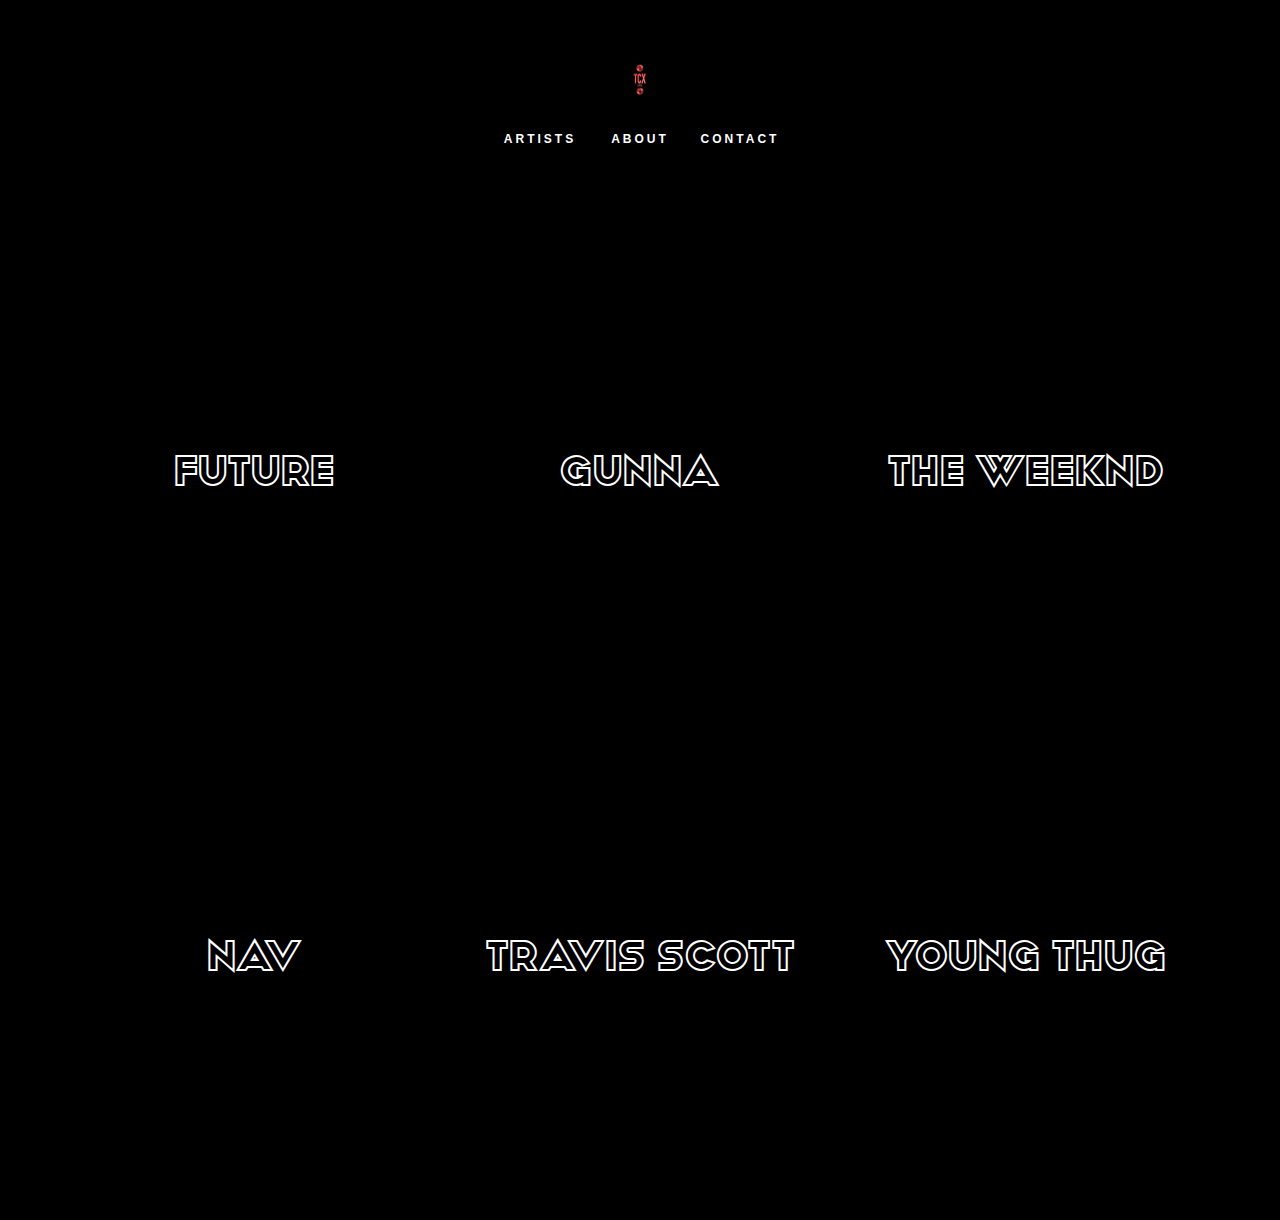
==== index.html @ db254a7a "fixed view work btn on mobile" ====
<!DOCTYPE html>
<html lang="en">

<head>
    <meta charset="UTF-8">
    <meta http-equiv="X-UA-Compatible" content="IE=edge">
    <meta name="viewport" content="width=device-width, initial-scale=1.0">
    <title>MAURICE HOLLOWAY - Photographer & Director</title>

    <!-- MAIN CSS -->
    <link rel="stylesheet" href="assets/css/styles.css">

    <!-- Favicons -->
    <link href="assets/pfp.jpg" rel="icon">
    <link href="assets/pfp.jpg" rel="apple-touch-icon">
</head>
<style>
    body {
        height: 100%;
        background-position: center;
        background-repeat: no-repeat;
        background-size: cover;
    }

    @font-face {
        font-family: coverFont;
        src: url('assets/AvalonRegular-OV9GO.ttf');
    }
</style>

<body class="home-navigation">
    <header>
        <nav class="navbar m-0 p-0">
            <div class="logo-block">
                <a href="/"><img src="assets/logo.gif"></a>
            </div>

            <nav class="navbar navbar-expand-lg w-100 p-0">
                <div class="collapse navbar-collapse justify-content-center" id="bs-example-navbar-collapse-1">
                    <ul class="nav navbar-nav js-navafter-content">
                        <li>
                            <a href="/" class="cdnav"><span style="color: white;">Artists</span></a>
                        </li>
                        <li>
                            <a href="#about" class="aboutnav "><span style="color: white;">About</span></a>
                        </li>
                        <li>
                            <a href="#contact" class="contactus "><span style="color: white;">Contact</span></a>
                        </li>
                    </ul>
                </div><!-- /.navbar-collapse -->
            </nav>

            <div id="trigger-overlay" class="d-block d-md-none">
                <span style="color: white; background-color: white;"></span>
                <span style="color: white; background-color: white;"></span>
                <span style="color: white; background-color: white;"></span>
                <span style="color: white; background-color: white;"></span>
            </div>
        </nav>
    </header>

    <header class="headerfixed box-shadow">
        <nav class="navbar m-0 p-0">
            <div class="container">
                <div class="logo-block" style="padding-top: 25px;">
                    <a href="/"><img src="assets/logo.gif" ></a>
                </div>

                <nav class="navbar navbar-expand-lg w-100 p-0">
                    <div class="collapse navbar-collapse justify-content-center" id="bs-example-navbar-collapse-1">
                        <ul class="nav navbar-nav js-navafter-content">
                            <li><a href="/" class="homenav"><span style="color: white;">Artists</span></a></li>
                            <li><a href="#about" class="aboutnav"><span style="color: white;">About</span></a></li>
                            <li><a href="#contact" class="contactus"><span style="color: white;">Contact</span></a></li>
                        </ul>
                    </div><!-- /.navbar-collapse -->
                </nav>
            </div><!-- /.container-fluid -->
        </nav>
    </header>

    
    <div class="container-fluid custom-container-fluid">
        <div class="row no-gutters">
            <section class="single-block-outter artist-container w-100">


                <meta charset="UTF-8">
                <meta http-equiv="X-UA-Compatible" content="IE=edge">
                <meta name="viewport" content="width=device-width, initial-scale=1.0">
                <title>MAURICE HOLLOWAY</title>
                <style>
                    body {
                        font-size: 100%;
                    }

                    .btn {
                        font-size: 16px;
                    }

                    .mask {
                        margin-bottom: 40px;
                    }
                </style>


                <div class="artist-content">
                    <div class="row">
                        <div class="col-12 col-sm-4 artist-item animated fadeInUp" data-image="1" data-motion="1"
                            data-creative="0">
                            <div class="view view-first">

                                <div class="view-bg" style="background-image: url('assets/future/f2e.jpg');">

                                </div>
                                <div class="mask">
                                    <h3 class="no-margin brand-white font-normal"
                                        style="font-family: coverFont; font-size: 45px; padding-top: 100px;">FUTURE</h3>
                                    <p class="p-none brand-white font-medium">ARTIST / RAPPER</p>
                                    <p class="p-none brand-white font-medium"><a class="btn btnwhite text-uppercase info"
                                        href="future.html">View
                                        Work</a></p>
                                    
                                </div>
                            </div>
                            <div class="gap-12"></div>
                        </div>
                        <div class="col-12 col-sm-4 artist-item animated fadeInUp" data-image="1" data-motion="0"
                            data-creative="0">
                            <div class="view view-first">
                                <div class="view-bg"
                                    style="background-image: url('assets/gunna/Photo\ Nov\ 07\,\ 5\ 25\ 29\ AM.jpg');">

                                </div>
                                <div class="mask">
                                    <h3 class="no-margin brand-white font-normal"
                                        style="font-family: coverFont; font-size: 45px; padding-top: 100px;">GUNNA</h3>
                                    <p class="p-none brand-white font-medium">ARTIST / RAPPER</p>
                                    <p class="p-none brand-white font-medium"><a class="btn btnwhite text-uppercase info"
                                        href="#">View
                                        Work</a></p>
                                    
                                </div>
                            </div>
                            <div class="gap-12"></div>
                        </div>
                        <div class="col-12 col-sm-4 artist-item animated fadeInUp" data-image="1" data-motion="0"
                            data-creative="0">
                            <div class="view view-first">
                                <div class="view-bg" style="background-image: url('assets/weeknd/weeknd.png');">

                                </div>
                                <div class="mask">
                                    <h3 class="no-margin brand-white font-normal"
                                        style="font-family: coverFont; font-size: 45px; padding-top: 100px;">THE WEEKND
                                    </h3>
                                    <p class="p-none brand-white font-medium">MUSICIAN / SONGWRITER</p>
                                    <p class="p-none brand-white font-medium"><a class="btn btnwhite text-uppercase info"
                                        href="#">View
                                        Work</a></p>
                                    
                                </div>
                            </div>
                            <div class="gap-12"></div>
                        </div>
                        <div class="col-12 col-sm-4 artist-item animated fadeInUp"
                            data-image="0" data-motion="0" data-creative="0">
                            <div class="view view-first">
                                <div class="view-bg"
                                    style="background-image: url('assets/nav/0A1A5814\ \(1\).png');">

                                </div>
                                <div class="mask">
                                    <h3 class="no-margin brand-white font-normal" style="font-family: coverFont; font-size: 45px; padding-top: 100px;">NAV</h3>
                                    <p class="p-none brand-white font-medium">RAPPER / PRODUCER</p>
                                    <p class="p-none brand-white font-medium"><a class="btn btnwhite text-uppercase info"
                                        href="#">View
                                        Work</a></p>
                                    
                                </div>
                            </div>
                            <div class="gap-12"></div>
                        </div>
                        <div class="col-12 col-sm-4 artist-item animated fadeInUp"
                            data-image="1" data-motion="1" data-creative="0">
                            <div class="view view-first">
                                <div class="view-bg"
                                    style="background-image: url('assets/misc/trav.png');">

                                </div>
                                <div class="mask">
                                    <h3 class="no-margin brand-white font-normal" style="font-family: coverFont; font-size: 45px; padding-top: 100px;">TRAVIS SCOTT</h3>
                                    <p class="p-none brand-white font-medium">ARTIST / RAPPER</p>
                                    <p class="p-none brand-white font-medium"><a class="btn btnwhite text-uppercase info"
                                        href="#">View
                                        Work</a></p>
                                    
                                </div>
                            </div>
                            <div class="gap-12"></div>
                        </div>
                        <div class="col-12 col-sm-4 artist-item animated fadeInUp"
                            data-image="1" data-motion="0" data-creative="0">
                            <div class="view view-first">
                                <div class="view-bg"
                                    style="background-image: url('assets/misc/thug.jpg');">

                                </div>
                                <div class="mask">
                                    <h3 class="no-margin brand-white font-normal" style="font-family: coverFont; font-size: 45px; padding-top: 100px;">YOUNG THUG</h3>
                                    <p class="p-none brand-white font-medium">ARTIST / RAPPER</p>
                                    <p class="p-none brand-white font-medium"><a class="btn btnwhite text-uppercase info"
                                        href="#">View
                                        Work</a></p>
                                    
                                </div>
                            </div>
                            <div class="gap-12"></div>
                        </div>
                        <!-- <div class="col-12 col-sm-4 artist-item animated fadeInUp" data-url="artist/joanna-mcclure"
                            data-image="1" data-motion="1" data-creative="0">
                            <div class="view view-first">
                                <div class="view-bg"
                                    style="background-image: url('https://dg3xyta5kzca8.cloudfront.net/image_gallery/1662558983840.jpeg');">

                                </div>
                                <div class="mask">
                                    <h3 class="no-margin brand-white font-bold">JOANNA MCCLURE</h3>
                                    <p class="p-none brand-white font-medium">PHOTOGRAPHER / DIRECTOR</p>
                                    <a class="btn btnwhite text-uppercase info d-none d-md-block"
                                        href="artist/joanna-mcclure">View
                                        Work</a>
                                </div>
                            </div>
                            <div class="gap-12"></div>
                        </div>
                        <div class="col-12 col-sm-4 artist-item animated fadeInUp" data-url="artist/gorka-postigo-1"
                            data-image="1" data-motion="0" data-creative="0">
                            <div class="view view-first">
                                <div class="view-bg"
                                    style="background-image: url('https://dg3xyta5kzca8.cloudfront.net/image_gallery/1658868822444.gif');">

                                </div>
                                <div class="mask">
                                    <h3 class="no-margin brand-white font-bold">GORKA POSTIGO</h3>
                                    <p class="p-none brand-white font-medium">PHOTOGRAPHER</p>
                                    <a class="btn btnwhite text-uppercase info d-none d-md-block"
                                        href="artist/gorka-postigo-1">View
                                        Work</a>
                                </div>
                            </div>
                            <div class="gap-12"></div>
                        </div>
                        <div class="col-12 col-sm-4 artist-item animated fadeInUp" data-url="artist/katie-mccurdy"
                            data-image="1" data-motion="1" data-creative="0">
                            <div class="view view-first">
                                <div class="view-bg"
                                    style="background-image: url('https://di42ln5csmt5f.cloudfront.net/large/image_gallery/1660749407221.jpg');">

                                </div>
                                <div class="mask">
                                    <h3 class="no-margin brand-white font-bold">KATIE MCCURDY</h3>
                                    <p class="p-none brand-white font-medium">PHOTOGRAPHER / DIRECTOR</p>
                                    <a class="btn btnwhite text-uppercase info d-none d-md-block"
                                        href="artist/katie-mccurdy">View
                                        Work</a>
                                </div>
                            </div>
                            <div class="gap-12"></div>
                        </div>
                        <div class="col-12 col-sm-4 invisible artist-item " data-url="artist/sam-cannon" data-image="1"
                            data-motion="1" data-creative="0">
                            <div class="view view-first">
                                <div class="view-bg"
                                    style="background-image: url('https://dg3xyta5kzca8.cloudfront.net/image_gallery/1643144512049.gif');">

                                </div>
                                <div class="mask">
                                    <h3 class="no-margin brand-white font-bold">SAM CANNON</h3>
                                    <p class="p-none brand-white font-medium">ARTIST</p>
                                    <a class="btn btnwhite text-uppercase info d-none d-md-block"
                                        href="artist/sam-cannon">View
                                        Work</a>
                                </div>
                            </div>
                            <div class="gap-12"></div>
                        </div>
                        <div class="col-12 col-sm-4 invisible artist-item " data-url="artist/sasha-samsonova-1"
                            data-image="1" data-motion="1" data-creative="0">
                            <div class="view view-first">
                                <div class="view-bg"
                                    style="background-image: url('https://di42ln5csmt5f.cloudfront.net/large/image_gallery/1622047018231.jpg');">

                                </div>
                                <div class="mask">
                                    <h3 class="no-margin brand-white font-bold">SASHA SAMSONOVA</h3>
                                    <p class="p-none brand-white font-medium">PHOTOGRAPHER / DIRECTOR</p>
                                    <a class="btn btnwhite text-uppercase info d-none d-md-block"
                                        href="artist/sasha-samsonova-1">View
                                        Work</a>
                                </div>
                            </div>
                            <div class="gap-12"></div>
                        </div>
                        <div class="col-12 col-sm-4 invisible artist-item " data-url="artist/ryan-lowry" data-image="1"
                            data-motion="1" data-creative="0">
                            <div class="view view-first">
                                <div class="view-bg"
                                    style="background-image: url('https://di42ln5csmt5f.cloudfront.net/large/image_gallery/1654884597367.jpg');">

                                </div>
                                <div class="mask">
                                    <h3 class="no-margin brand-white font-bold">RYAN LOWRY</h3>
                                    <p class="p-none brand-white font-medium">PHOTOGRAPHER</p>
                                    <a class="btn btnwhite text-uppercase info d-none d-md-block"
                                        href="artist/ryan-lowry">View
                                        Work</a>
                                </div>
                            </div>
                            <div class="gap-12"></div>
                        </div>
                        <div class="col-12 col-sm-4 invisible artist-item " data-url="artist/luke-gilford"
                            data-image="1" data-motion="1" data-creative="0">
                            <div class="view view-first video">
                                <video loop="" autoplay="" muted="" class="video d-none d-md-block"
                                    poster="https://di42ln5csmt5f.cloudfront.net/large/video_gallery/1634160567765.png"
                                    width="100%" height="100%" style="object-fit: cover;">
                                    <source src="https://dg3xyta5kzca8.cloudfront.net/video_gallery/1634160567765.mp4"
                                        type="video/mp4">
                                </video>
                                <div class="view-bg d-block d-md-none"
                                    style="background-image: url('https://di42ln5csmt5f.cloudfront.net/large/video_gallery/1634160567765.png');">

                                </div>
                                <div class="mask">
                                    <h3 class="no-margin brand-white font-bold">LUKE GILFORD</h3>
                                    <p class="p-none brand-white font-medium">PHOTOGRAPHER / DIRECTOR</p>
                                    <a class="btn btnwhite text-uppercase info d-none d-md-block"
                                        href="artist/luke-gilford">View
                                        Work</a>
                                </div>
                            </div>
                            <div class="gap-12"></div>
                        </div>
                        <div class="col-12 col-sm-4 invisible artist-item " data-url="artist/andreas-laszlo-konrath"
                            data-image="1" data-motion="0" data-creative="0">
                            <div class="view view-first">
                                <div class="view-bg"
                                    style="background-image: url('https://dg3xyta5kzca8.cloudfront.net/image_gallery/1633101766008.jpeg');">

                                </div>
                                <div class="mask">
                                    <h3 class="no-margin brand-white font-bold">ANDREAS LASZLO KONRATH</h3>
                                    <p class="p-none brand-white font-medium">PHOTOGRAPHER</p>
                                    <a class="btn btnwhite text-uppercase info d-none d-md-block"
                                        href="artist/andreas-laszlo-konrath">View
                                        Work</a>
                                </div>
                            </div>
                            <div class="gap-12"></div>
                        </div>
                        <div class="col-12 col-sm-4 invisible artist-item " data-url="artist/sebastian-faena"
                            data-image="1" data-motion="1" data-creative="0">
                            <div class="view view-first">
                                <div class="view-bg"
                                    style="background-image: url('https://di42ln5csmt5f.cloudfront.net/large/image_gallery/1595868182yJG5.jpg');">

                                </div>
                                <div class="mask">
                                    <h3 class="no-margin brand-white font-bold">SEBASTIAN FAENA</h3>
                                    <p class="p-none brand-white font-medium">PHOTOGRAPHER / DIRECTOR</p>
                                    <a class="btn btnwhite text-uppercase info d-none d-md-block"
                                        href="artist/sebastian-faena">View
                                        Work</a>
                                </div>
                            </div>
                            <div class="gap-12"></div>
                        </div>
                    </div>
                    <div class="row">
                        <div class="invisible home-gettouch full-width">
                            <div class="clearfix inner-single-block">
                                <div class="content">
                                    <a class="btn btnblack text-uppercase getintouch-btn" href="contact">Get In
                                        Touch</a>
                                </div>
                            </div>
                        </div>
                    </div>
                    <div class="gap-12"></div> -->
                    </div>
                    <script type="text/javascript">
                        $(document).ready(function () {
                            var elems = $('.single-block-outter .artist-item:visible');
                            // console.log('__items__', elems)
                            if (!(elems.length % 2)) {
                                $('.home-gettouch').addClass('full-width')
                            }
                        });

                        //    var figure = $(".video").hover(hoverVideo, hideVideo);
                        //
                        //    function hideVideo(e) {
                        //        $('video', this).get(0).pause();
                        //    }
                        //
                        //    function hoverVideo(e) {
                        //        $('video', this).get(0).play();
                        //    }
                    </script>






            </section>
        </div>
    </div>
    <div class="overlay overlay-menu text-uppercase">
        <div class="logo-block">
            <a href="/"><img src="assets/logo.gif"></a>
        </div>
        <nav>
            <ul>
                <li><a href="/">Artists</a></li>
                <li><a href="#about">About</a></li>
                <li><a href="#contact">Contact</a></li>
            </ul>
        </nav>
    </div>



    <!-- MAIN JS FILE -->
    <script src="assets/js/main.js"></script>

    <!-- NAV JS FILE -->
    <script src="assets/js/nav.js"></script>

    <script>
        (function () {
            [].slice.call(document.querySelectorAll('select.cs-select')).forEach(function (el) {
                myFXSelect = new SelectFx(el, {
                    onChange: function (val) {
                        window.location.href = 'gallery/' + val;
                    }
                });

            });
        })();
        (function () {
            [].slice.call(document.querySelectorAll('select.cs-selectfix')).forEach(function (el) {
                myFXSelect = new SelectFx(el, {
                    onChange: function (val) {
                        window.location.href = 'gallery/' + val;
                    }
                });
            });
        })();
    </script>

    <script type="text/javascript">
        $('.btnwhite').on('click', function () {
            $(this).addClass('current');
        });

        $('#trigger-overlay').on('click', function (e) {
            $(this).parents('body').toggleClass('overlay-fixed');
        });

        $('.select-gallery-mobile').on('change', function (e) {
            var val = $(this).val();

            window.location.href = 'gallery/' + val;
        });


        var lastScrollTop = 0;
        $(window).scroll(function (event) {
            var st = $(this).scrollTop();
            // if (st > lastScrollTop){
            //     $('.gallery-header-fixed').height(68);
            // } else {
            //    $('.gallery-header-fixed').height(187);
            // }


            if ($(window).width() < 768) {
                if (st > lastScrollTop) {
                    var $fixedHdr = $('.gallery-header-fixed');
                    $fixedHdr.height(60);
                    if ($fixedHdr.hasClass('gallery-header-fixed')) {
                        $('#trigger-overlay').addClass('top-1');
                    } else {
                        $('#trigger-overlay').addClass('top-2');
                    }

                    //$('#trigger-overlay').addClass('mobile-header');
                } else {
                    // $('.gallery-header-fixed').height(139);
                    //$('#trigger-overlay').removeClass('mobile-header');
                }
            } else {

                if (st > lastScrollTop) {
                    $('.gallery-header-fixed').height(60);
                } else {
                    // $('.gallery-header-fixed').height(187);
                }
            }

            if (st == 0) {
                $('#trigger-overlay').removeClass('top-1');

                $('#trigger-overlay').removeClass('top-2');
            }

            lastScrollTop = st;
        });

        $(".navbar-nav").hover(function () {
            $(this).toggleClass("result_hover");
        });
    </script>
</body>

</html>
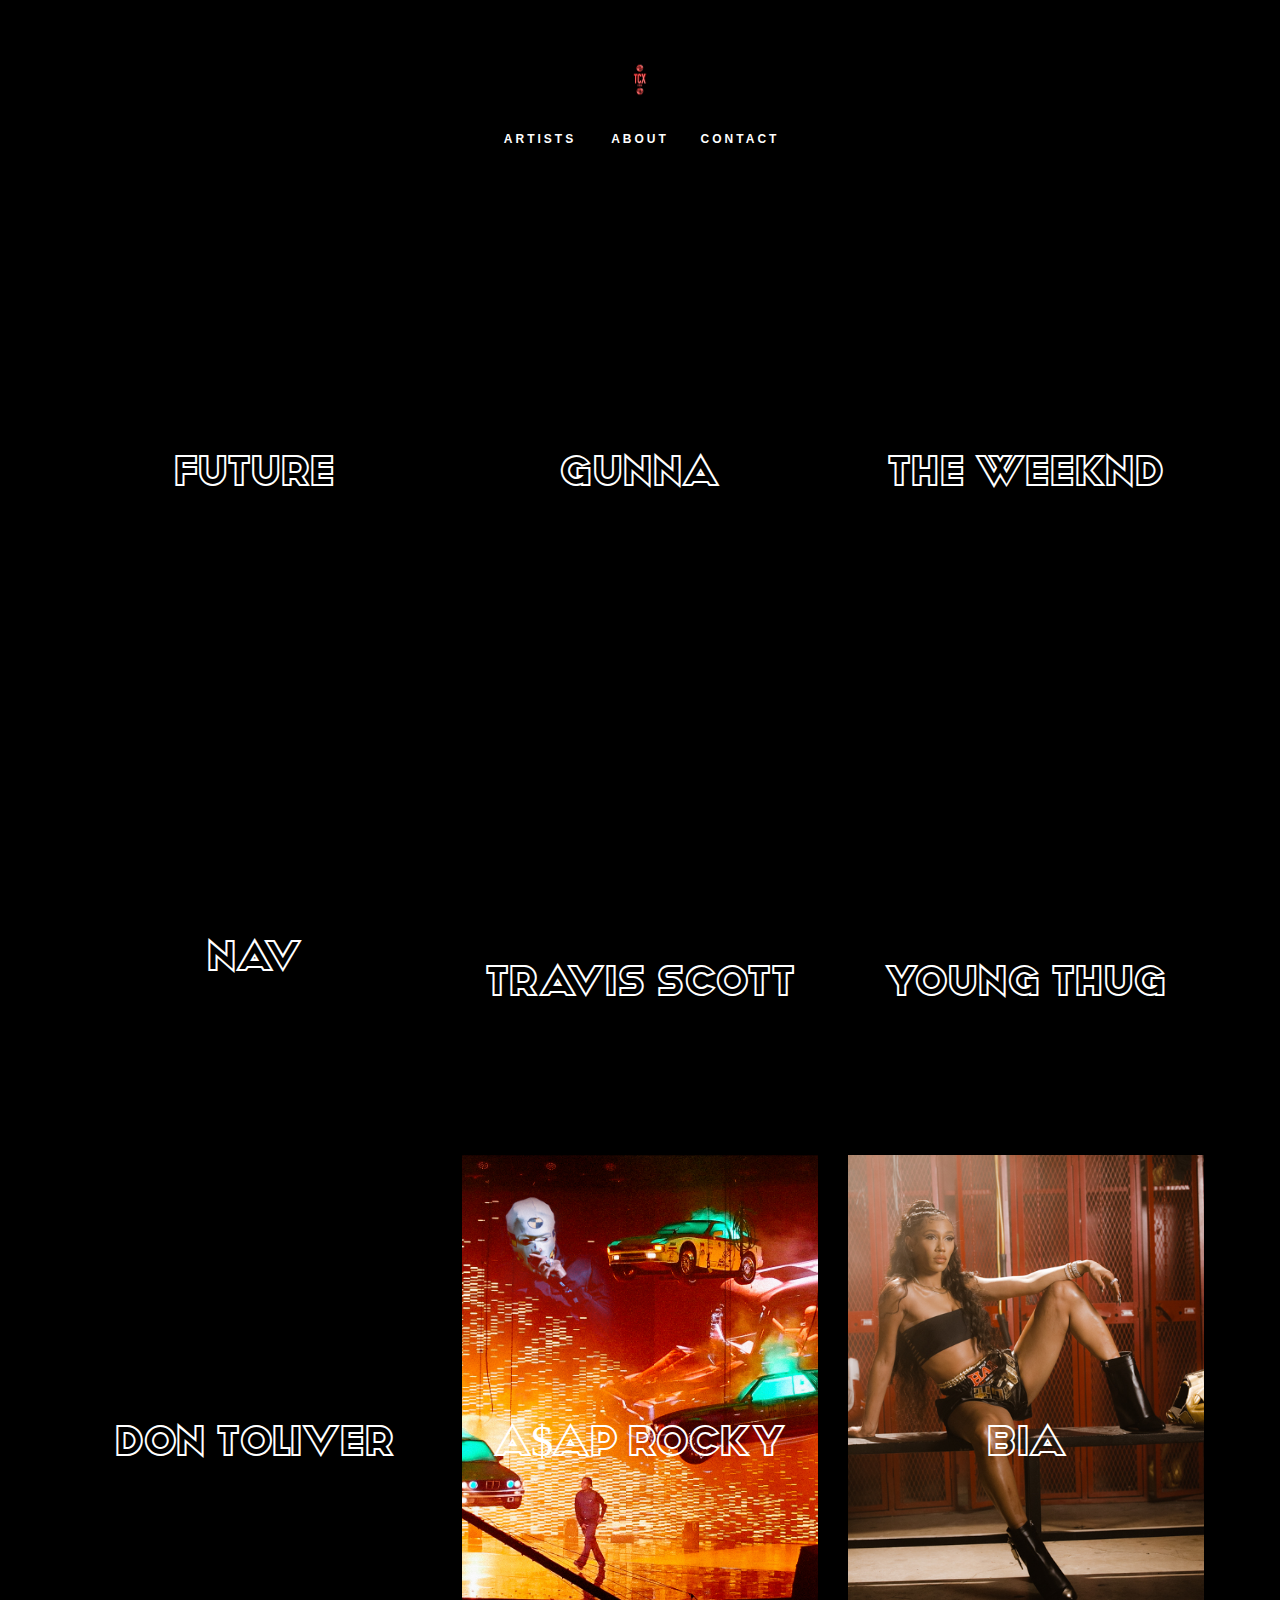
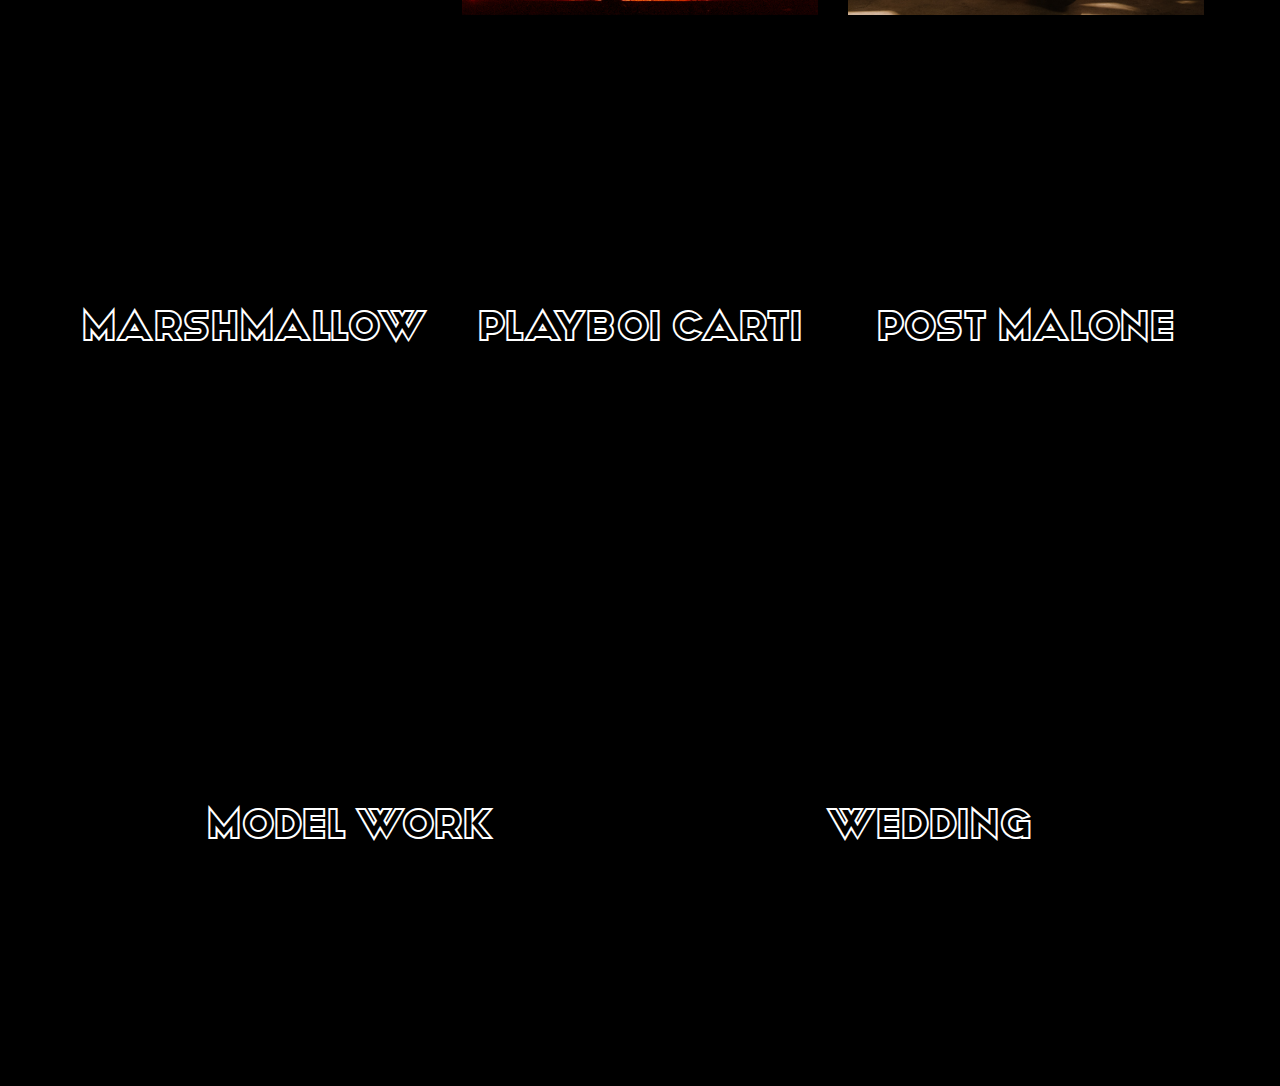
==== commit c9901c04: "finished up site" ====
--- a/index.html
+++ b/index.html
@@ -42,10 +42,10 @@
                             <a href="/" class="cdnav"><span style="color: white;">Artists</span></a>
                         </li>
                         <li>
-                            <a href="#about" class="aboutnav "><span style="color: white;">About</span></a>
+                            <a href="#" class="aboutnav "><span style="color: white;">About</span></a>
                         </li>
                         <li>
-                            <a href="#contact" class="contactus "><span style="color: white;">Contact</span></a>
+                            <a href="contact.html" class="contactus "><span style="color: white;">Contact</span></a>
                         </li>
                     </ul>
                 </div><!-- /.navbar-collapse -->
@@ -71,8 +71,8 @@
                     <div class="collapse navbar-collapse justify-content-center" id="bs-example-navbar-collapse-1">
                         <ul class="nav navbar-nav js-navafter-content">
                             <li><a href="/" class="homenav"><span style="color: white;">Artists</span></a></li>
-                            <li><a href="#about" class="aboutnav"><span style="color: white;">About</span></a></li>
-                            <li><a href="#contact" class="contactus"><span style="color: white;">Contact</span></a></li>
+                            <li><a href="#" class="aboutnav"><span style="color: white;">About</span></a></li>
+                            <li><a href="contact.html" class="contactus"><span style="color: white;">Contact</span></a></li>
                         </ul>
                     </div><!-- /.navbar-collapse -->
                 </nav>
@@ -138,7 +138,7 @@
                                         style="font-family: coverFont; font-size: 45px; padding-top: 100px;">GUNNA</h3>
                                     <p class="p-none brand-white font-medium">ARTIST / RAPPER</p>
                                     <p class="p-none brand-white font-medium"><a class="btn btnwhite text-uppercase info"
-                                        href="#">View
+                                        href="gunna.html">View
                                         Work</a></p>
                                     
                                 </div>
@@ -157,7 +157,7 @@
                                     </h3>
                                     <p class="p-none brand-white font-medium">MUSICIAN / SONGWRITER</p>
                                     <p class="p-none brand-white font-medium"><a class="btn btnwhite text-uppercase info"
-                                        href="#">View
+                                        href="weeknd.html">View
                                         Work</a></p>
                                     
                                 </div>
@@ -175,210 +175,195 @@
                                     <h3 class="no-margin brand-white font-normal" style="font-family: coverFont; font-size: 45px; padding-top: 100px;">NAV</h3>
                                     <p class="p-none brand-white font-medium">RAPPER / PRODUCER</p>
                                     <p class="p-none brand-white font-medium"><a class="btn btnwhite text-uppercase info"
+                                        href="nav.html">View
+                                        Work</a></p>
+                                    
+                                </div>
+                            </div>
+                            <div class="gap-12"></div>
+                        </div>
+                        <div class="col-12 col-sm-4 artist-item animated fadeInUp"
+                            data-image="1" data-motion="1" data-creative="0">
+                            <div class="view view-first">
+                                <div class="view-bg"
+                                    style="background-image: url('assets/misc/trav.png');">
+
+                                </div>
+                                <div class="mask">
+                                    <h3 class="no-margin brand-white font-normal" style="font-family: coverFont; font-size: 45px; padding-top: 100px;">TRAVIS SCOTT</h3>
+                                    <p class="p-none brand-white font-medium">ARTIST / RAPPER</p>
+                                    <!-- <p class="p-none brand-white font-medium"><a class="btn btnwhite text-uppercase info"
                                         href="#">View
-                                        Work</a></p>
-                                    
-                                </div>
-                            </div>
-                            <div class="gap-12"></div>
-                        </div>
-                        <div class="col-12 col-sm-4 artist-item animated fadeInUp"
-                            data-image="1" data-motion="1" data-creative="0">
-                            <div class="view view-first">
-                                <div class="view-bg"
-                                    style="background-image: url('assets/misc/trav.png');">
-
-                                </div>
-                                <div class="mask">
-                                    <h3 class="no-margin brand-white font-normal" style="font-family: coverFont; font-size: 45px; padding-top: 100px;">TRAVIS SCOTT</h3>
-                                    <p class="p-none brand-white font-medium">ARTIST / RAPPER</p>
-                                    <p class="p-none brand-white font-medium"><a class="btn btnwhite text-uppercase info"
+                                        Work</a></p> -->
+                                    
+                                </div>
+                            </div>
+                            <div class="gap-12"></div>
+                        </div>
+                        <div class="col-12 col-sm-4 artist-item animated fadeInUp"
+                            data-image="1" data-motion="0" data-creative="0">
+                            <div class="view view-first">
+                                <div class="view-bg"
+                                    style="background-image: url('assets/misc/thug.jpg');">
+
+                                </div>
+                                <div class="mask">
+                                    <h3 class="no-margin brand-white font-normal" style="font-family: coverFont; font-size: 45px; padding-top: 100px;">YOUNG THUG</h3>
+                                    <p class="p-none brand-white font-medium">ARTIST / RAPPER</p>
+                                    <!-- <p class="p-none brand-white font-medium"><a class="btn btnwhite text-uppercase info"
                                         href="#">View
-                                        Work</a></p>
-                                    
-                                </div>
-                            </div>
-                            <div class="gap-12"></div>
-                        </div>
-                        <div class="col-12 col-sm-4 artist-item animated fadeInUp"
-                            data-image="1" data-motion="0" data-creative="0">
-                            <div class="view view-first">
-                                <div class="view-bg"
-                                    style="background-image: url('assets/misc/thug.jpg');">
-
-                                </div>
-                                <div class="mask">
-                                    <h3 class="no-margin brand-white font-normal" style="font-family: coverFont; font-size: 45px; padding-top: 100px;">YOUNG THUG</h3>
-                                    <p class="p-none brand-white font-medium">ARTIST / RAPPER</p>
-                                    <p class="p-none brand-white font-medium"><a class="btn btnwhite text-uppercase info"
-                                        href="#">View
-                                        Work</a></p>
-                                    
-                                </div>
-                            </div>
-                            <div class="gap-12"></div>
-                        </div>
-                        <!-- <div class="col-12 col-sm-4 artist-item animated fadeInUp" data-url="artist/joanna-mcclure"
-                            data-image="1" data-motion="1" data-creative="0">
-                            <div class="view view-first">
-                                <div class="view-bg"
-                                    style="background-image: url('https://dg3xyta5kzca8.cloudfront.net/image_gallery/1662558983840.jpeg');">
-
-                                </div>
-                                <div class="mask">
-                                    <h3 class="no-margin brand-white font-bold">JOANNA MCCLURE</h3>
-                                    <p class="p-none brand-white font-medium">PHOTOGRAPHER / DIRECTOR</p>
-                                    <a class="btn btnwhite text-uppercase info d-none d-md-block"
-                                        href="artist/joanna-mcclure">View
-                                        Work</a>
-                                </div>
-                            </div>
-                            <div class="gap-12"></div>
-                        </div>
-                        <div class="col-12 col-sm-4 artist-item animated fadeInUp" data-url="artist/gorka-postigo-1"
-                            data-image="1" data-motion="0" data-creative="0">
-                            <div class="view view-first">
-                                <div class="view-bg"
-                                    style="background-image: url('https://dg3xyta5kzca8.cloudfront.net/image_gallery/1658868822444.gif');">
-
-                                </div>
-                                <div class="mask">
-                                    <h3 class="no-margin brand-white font-bold">GORKA POSTIGO</h3>
-                                    <p class="p-none brand-white font-medium">PHOTOGRAPHER</p>
-                                    <a class="btn btnwhite text-uppercase info d-none d-md-block"
-                                        href="artist/gorka-postigo-1">View
-                                        Work</a>
-                                </div>
-                            </div>
-                            <div class="gap-12"></div>
-                        </div>
-                        <div class="col-12 col-sm-4 artist-item animated fadeInUp" data-url="artist/katie-mccurdy"
-                            data-image="1" data-motion="1" data-creative="0">
-                            <div class="view view-first">
-                                <div class="view-bg"
-                                    style="background-image: url('https://di42ln5csmt5f.cloudfront.net/large/image_gallery/1660749407221.jpg');">
-
-                                </div>
-                                <div class="mask">
-                                    <h3 class="no-margin brand-white font-bold">KATIE MCCURDY</h3>
-                                    <p class="p-none brand-white font-medium">PHOTOGRAPHER / DIRECTOR</p>
-                                    <a class="btn btnwhite text-uppercase info d-none d-md-block"
-                                        href="artist/katie-mccurdy">View
-                                        Work</a>
-                                </div>
-                            </div>
-                            <div class="gap-12"></div>
-                        </div>
-                        <div class="col-12 col-sm-4 invisible artist-item " data-url="artist/sam-cannon" data-image="1"
-                            data-motion="1" data-creative="0">
-                            <div class="view view-first">
-                                <div class="view-bg"
-                                    style="background-image: url('https://dg3xyta5kzca8.cloudfront.net/image_gallery/1643144512049.gif');">
-
-                                </div>
-                                <div class="mask">
-                                    <h3 class="no-margin brand-white font-bold">SAM CANNON</h3>
-                                    <p class="p-none brand-white font-medium">ARTIST</p>
-                                    <a class="btn btnwhite text-uppercase info d-none d-md-block"
-                                        href="artist/sam-cannon">View
-                                        Work</a>
-                                </div>
-                            </div>
-                            <div class="gap-12"></div>
-                        </div>
-                        <div class="col-12 col-sm-4 invisible artist-item " data-url="artist/sasha-samsonova-1"
-                            data-image="1" data-motion="1" data-creative="0">
-                            <div class="view view-first">
-                                <div class="view-bg"
-                                    style="background-image: url('https://di42ln5csmt5f.cloudfront.net/large/image_gallery/1622047018231.jpg');">
-
-                                </div>
-                                <div class="mask">
-                                    <h3 class="no-margin brand-white font-bold">SASHA SAMSONOVA</h3>
-                                    <p class="p-none brand-white font-medium">PHOTOGRAPHER / DIRECTOR</p>
-                                    <a class="btn btnwhite text-uppercase info d-none d-md-block"
-                                        href="artist/sasha-samsonova-1">View
-                                        Work</a>
-                                </div>
-                            </div>
-                            <div class="gap-12"></div>
-                        </div>
-                        <div class="col-12 col-sm-4 invisible artist-item " data-url="artist/ryan-lowry" data-image="1"
-                            data-motion="1" data-creative="0">
-                            <div class="view view-first">
-                                <div class="view-bg"
-                                    style="background-image: url('https://di42ln5csmt5f.cloudfront.net/large/image_gallery/1654884597367.jpg');">
-
-                                </div>
-                                <div class="mask">
-                                    <h3 class="no-margin brand-white font-bold">RYAN LOWRY</h3>
-                                    <p class="p-none brand-white font-medium">PHOTOGRAPHER</p>
-                                    <a class="btn btnwhite text-uppercase info d-none d-md-block"
-                                        href="artist/ryan-lowry">View
-                                        Work</a>
-                                </div>
-                            </div>
-                            <div class="gap-12"></div>
-                        </div>
-                        <div class="col-12 col-sm-4 invisible artist-item " data-url="artist/luke-gilford"
-                            data-image="1" data-motion="1" data-creative="0">
-                            <div class="view view-first video">
-                                <video loop="" autoplay="" muted="" class="video d-none d-md-block"
-                                    poster="https://di42ln5csmt5f.cloudfront.net/large/video_gallery/1634160567765.png"
-                                    width="100%" height="100%" style="object-fit: cover;">
-                                    <source src="https://dg3xyta5kzca8.cloudfront.net/video_gallery/1634160567765.mp4"
-                                        type="video/mp4">
-                                </video>
-                                <div class="view-bg d-block d-md-none"
-                                    style="background-image: url('https://di42ln5csmt5f.cloudfront.net/large/video_gallery/1634160567765.png');">
-
-                                </div>
-                                <div class="mask">
-                                    <h3 class="no-margin brand-white font-bold">LUKE GILFORD</h3>
-                                    <p class="p-none brand-white font-medium">PHOTOGRAPHER / DIRECTOR</p>
-                                    <a class="btn btnwhite text-uppercase info d-none d-md-block"
-                                        href="artist/luke-gilford">View
-                                        Work</a>
-                                </div>
-                            </div>
-                            <div class="gap-12"></div>
-                        </div>
-                        <div class="col-12 col-sm-4 invisible artist-item " data-url="artist/andreas-laszlo-konrath"
-                            data-image="1" data-motion="0" data-creative="0">
-                            <div class="view view-first">
-                                <div class="view-bg"
-                                    style="background-image: url('https://dg3xyta5kzca8.cloudfront.net/image_gallery/1633101766008.jpeg');">
-
-                                </div>
-                                <div class="mask">
-                                    <h3 class="no-margin brand-white font-bold">ANDREAS LASZLO KONRATH</h3>
-                                    <p class="p-none brand-white font-medium">PHOTOGRAPHER</p>
-                                    <a class="btn btnwhite text-uppercase info d-none d-md-block"
-                                        href="artist/andreas-laszlo-konrath">View
-                                        Work</a>
-                                </div>
-                            </div>
-                            <div class="gap-12"></div>
-                        </div>
-                        <div class="col-12 col-sm-4 invisible artist-item " data-url="artist/sebastian-faena"
-                            data-image="1" data-motion="1" data-creative="0">
-                            <div class="view view-first">
-                                <div class="view-bg"
-                                    style="background-image: url('https://di42ln5csmt5f.cloudfront.net/large/image_gallery/1595868182yJG5.jpg');">
-
-                                </div>
-                                <div class="mask">
-                                    <h3 class="no-margin brand-white font-bold">SEBASTIAN FAENA</h3>
-                                    <p class="p-none brand-white font-medium">PHOTOGRAPHER / DIRECTOR</p>
-                                    <a class="btn btnwhite text-uppercase info d-none d-md-block"
-                                        href="artist/sebastian-faena">View
-                                        Work</a>
-                                </div>
-                            </div>
-                            <div class="gap-12"></div>
-                        </div>
-                    </div>
-                    <div class="row">
+                                        Work</a></p> -->
+                                    
+                                </div>
+                            </div>
+                            <div class="gap-12"></div>
+                        </div>
+                        <div class="col-12 col-sm-4 artist-item animated fadeInUp"
+                            data-image="1" data-motion="0" data-creative="0">
+                            <div class="view view-first">
+                                <div class="view-bg"
+                                    style="background-image: url('assets/toliver/0A1A6902-2.png');">
+
+                                </div>
+                                <div class="mask">
+                                    <h3 class="no-margin brand-white font-normal" style="font-family: coverFont; font-size: 45px; padding-top: 100px;">DON TOLIVER</h3>
+                                    <p class="p-none brand-white font-medium">ARTIST / RAPPER</p>
+                                    <p class="p-none brand-white font-medium"><a class="btn btnwhite text-uppercase info"
+                                        href="don_toliver.html">View
+                                        Work</a></p>
+                                    
+                                </div>
+                            </div>
+                            <div class="gap-12"></div>
+                        </div>
+                        <div class="col-12 col-sm-4 artist-item animated fadeInUp"
+                            data-image="1" data-motion="0" data-creative="0">
+                            <div class="view view-first">
+                                <div class="view-bg"
+                                    style="background-image: url('assets/rocky/rockytour.jpg');">
+
+                                </div>
+                                <div class="mask">
+                                    <h3 class="no-margin brand-white font-normal" style="font-family: coverFont; font-size: 45px; padding-top: 100px;">A$AP ROCKY</h3>
+                                    <p class="p-none brand-white font-medium">ARTIST / RAPPER</p>
+                                    <p class="p-none brand-white font-medium"><a class="btn btnwhite text-uppercase info"
+                                        href="asap_rocky.html">View
+                                        Work</a></p>
+                                    
+                                </div>
+                            </div>
+                            <div class="gap-12"></div>
+                        </div>
+                        <div class="col-12 col-sm-4 artist-item animated fadeInUp"
+                            data-image="1" data-motion="0" data-creative="0">
+                            <div class="view view-first">
+                                <div class="view-bg"
+                                    style="background-image: url('assets/bia/IS6A4901.jpg');">
+
+                                </div>
+                                <div class="mask">
+                                    <h3 class="no-margin brand-white font-normal" style="font-family: coverFont; font-size: 45px; padding-top: 100px;">BIA</h3>
+                                    <p class="p-none brand-white font-medium">ARTIST / RAPPER</p>
+                                    <p class="p-none brand-white font-medium"><a class="btn btnwhite text-uppercase info"
+                                        href="bia.html">View
+                                        Work</a></p>
+                                    
+                                </div>
+                            </div>
+                            <div class="gap-12"></div>
+                        </div>
+                        <div class="col-12 col-sm-4 artist-item animated fadeInUp"
+                            data-image="1" data-motion="0" data-creative="0">
+                            <div class="view view-first">
+                                <div class="view-bg"
+                                    style="background-image: url('assets/Marshmallow/TCX_9468.jpg');">
+
+                                </div>
+                                <div class="mask">
+                                    <h3 class="no-margin brand-white font-normal" style="font-family: coverFont; font-size: 45px; padding-top: 100px;">MARSHMALLOW</h3>
+                                    <p class="p-none brand-white font-medium">ARTIST / PRODUCER</p>
+                                    <p class="p-none brand-white font-medium"><a class="btn btnwhite text-uppercase info"
+                                        href="marshmallow.html">View
+                                        Work</a></p>
+                                    
+                                </div>
+                            </div>
+                            <div class="gap-12"></div>
+                        </div>
+                        <div class="col-12 col-sm-4 artist-item animated fadeInUp"
+                            data-image="1" data-motion="0" data-creative="0">
+                            <div class="view view-first">
+                                <div class="view-bg"
+                                    style="background-image: url('assets/carti/c6.jpg');">
+
+                                </div>
+                                <div class="mask">
+                                    <h3 class="no-margin brand-white font-normal" style="font-family: coverFont; font-size: 45px; padding-top: 100px;">PLAYBOI CARTI</h3>
+                                    <p class="p-none brand-white font-medium">ARTIST / RAPPER</p>
+                                    <p class="p-none brand-white font-medium"><a class="btn btnwhite text-uppercase info"
+                                        href="carti.html">View
+                                        Work</a></p>
+                                    
+                                </div>
+                            </div>
+                            <div class="gap-12"></div>
+                        </div>
+                        <div class="col-12 col-sm-4 artist-item animated fadeInUp"
+                            data-image="1" data-motion="0" data-creative="0">
+                            <div class="view view-first">
+                                <div class="view-bg"
+                                    style="background-image: url('assets/post/post.jpg');">
+
+                                </div>
+                                <div class="mask">
+                                    <h3 class="no-margin brand-white font-normal" style="font-family: coverFont; font-size: 45px; padding-top: 100px;">POST MALONE</h3>
+                                    <p class="p-none brand-white font-medium">MUSICIAN / ARTIST</p>
+                                    <p class="p-none brand-white font-medium"><a class="btn btnwhite text-uppercase info"
+                                        href="post.html">View
+                                        Work</a></p>
+                                    
+                                </div>
+                            </div>
+                            <div class="gap-12"></div>
+                        </div>
+                        <div class="col-12 col-sm-6 artist-item animated fadeInUp"
+                            data-image="1" data-motion="0" data-creative="0">
+                            <div class="view view-first">
+                                <div class="view-bg"
+                                    style="background-image: url('assets/model/TCX_4422.jpg');">
+
+                                </div>
+                                <div class="mask">
+                                    <h3 class="no-margin brand-white font-normal" style="font-family: coverFont; font-size: 45px; padding-top: 100px;">MODEL WORK</h3>
+                                    <!-- <p class="p-none brand-white font-medium">ARTIST / RAPPER</p> -->
+                                    <p class="p-none brand-white font-medium"><a class="btn btnwhite text-uppercase info"
+                                        href="models.html">View
+                                        Work</a></p>
+                                    
+                                </div>
+                            </div>
+                            <div class="gap-12"></div>
+                        </div>
+                        <div class="col-12 col-sm-6 artist-item animated fadeInUp"
+                            data-image="1" data-motion="0" data-creative="0">
+                            <div class="view view-first">
+                                <div class="view-bg"
+                                    style="background-image: url('assets/Wedding/0A1A0700.jpg');">
+
+                                </div>
+                                <div class="mask">
+                                    <h3 class="no-margin brand-white font-normal" style="font-family: coverFont; font-size: 45px; padding-top: 100px;">WEDDING</h3>
+                                    <!-- <p class="p-none brand-white font-medium">MUSICIAN / ARTIST</p> -->
+                                    <p class="p-none brand-white font-medium"><a class="btn btnwhite text-uppercase info"
+                                        href="weddings.html">View
+                                        Work</a></p>
+                                    
+                                </div>
+                            </div>
+                            <div class="gap-12"></div>
+                        </div>
+                    </div> 
+                    <!-- <div class="row">
                         <div class="invisible home-gettouch full-width">
                             <div class="clearfix inner-single-block">
                                 <div class="content">
@@ -387,9 +372,8 @@
                                 </div>
                             </div>
                         </div>
-                    </div>
-                    <div class="gap-12"></div> -->
-                    </div>
+                    </div> -->
+                    <div class="gap-12"></div>
                     <script type="text/javascript">
                         $(document).ready(function () {
                             var elems = $('.single-block-outter .artist-item:visible');
@@ -425,8 +409,8 @@
         <nav>
             <ul>
                 <li><a href="/">Artists</a></li>
-                <li><a href="#about">About</a></li>
-                <li><a href="#contact">Contact</a></li>
+                <li><a href="#">About</a></li>
+                <li><a href="#contact.html">Contact</a></li>
             </ul>
         </nav>
     </div>
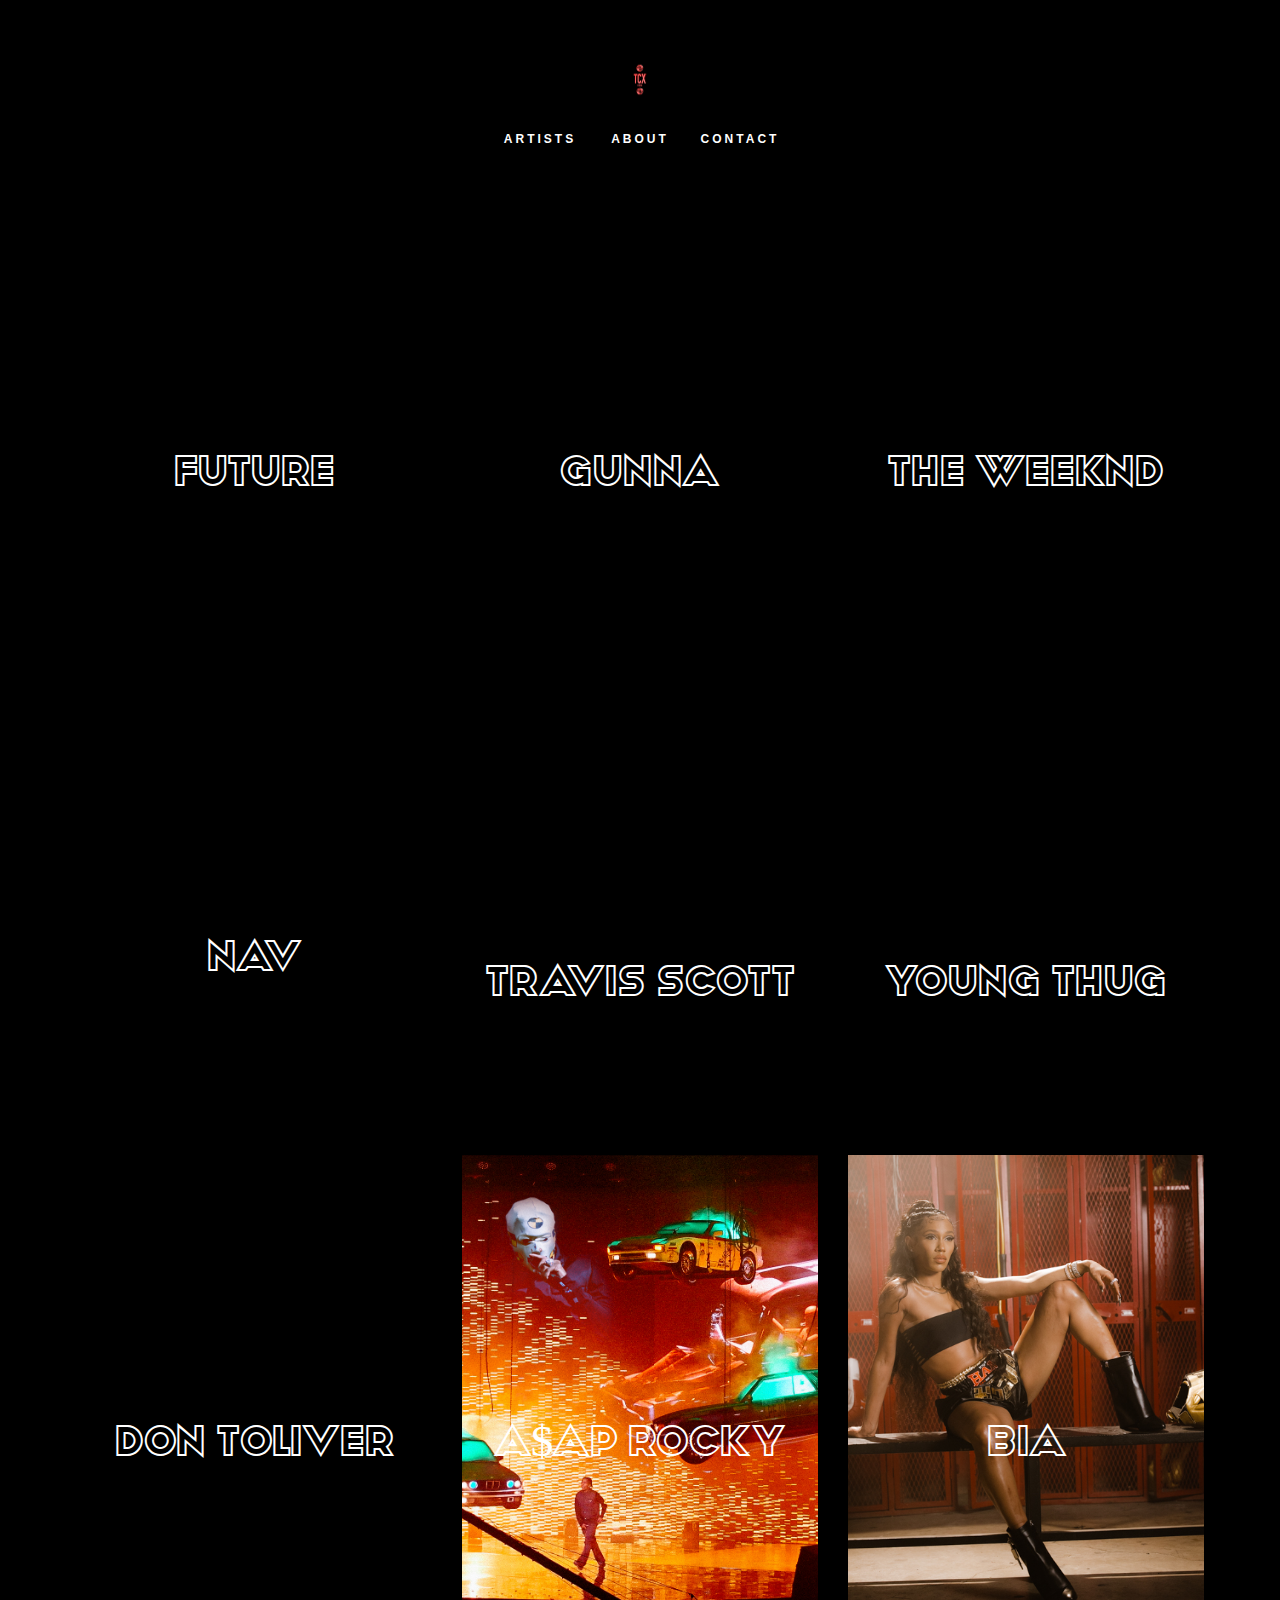
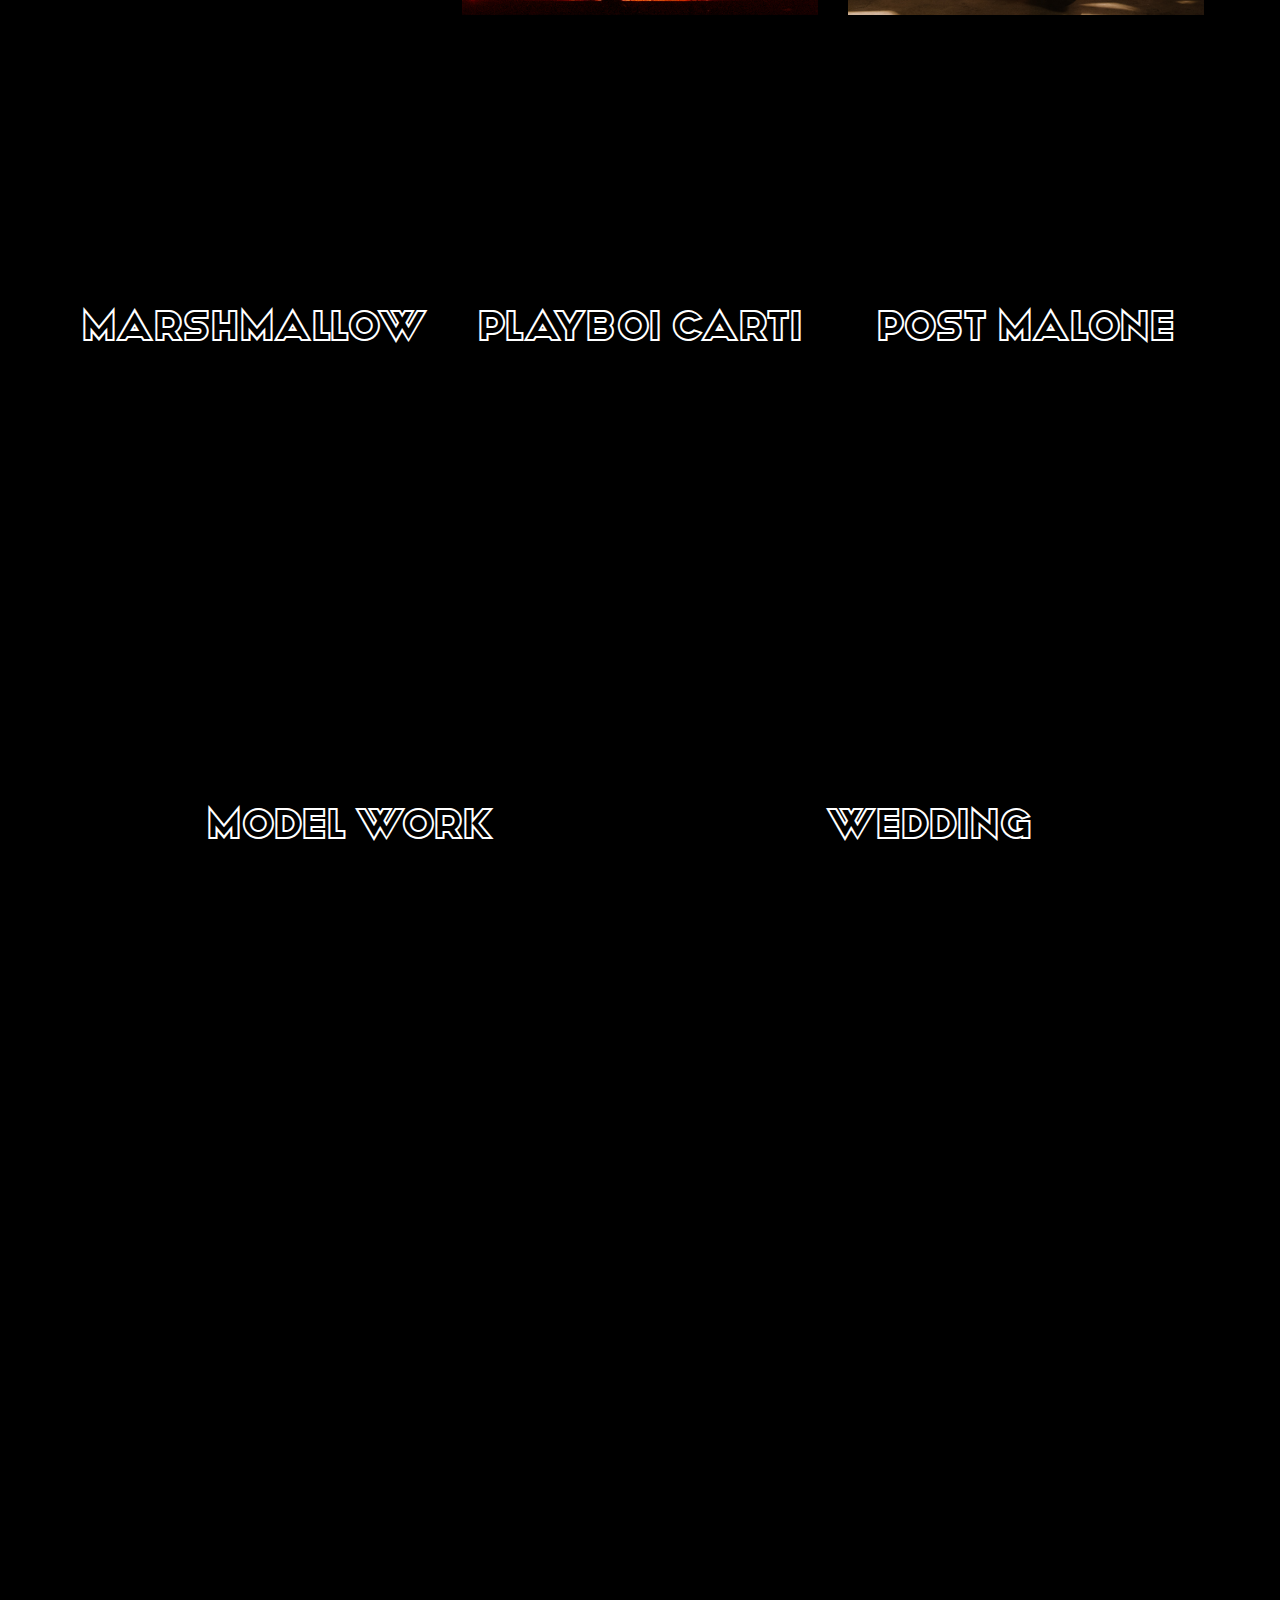
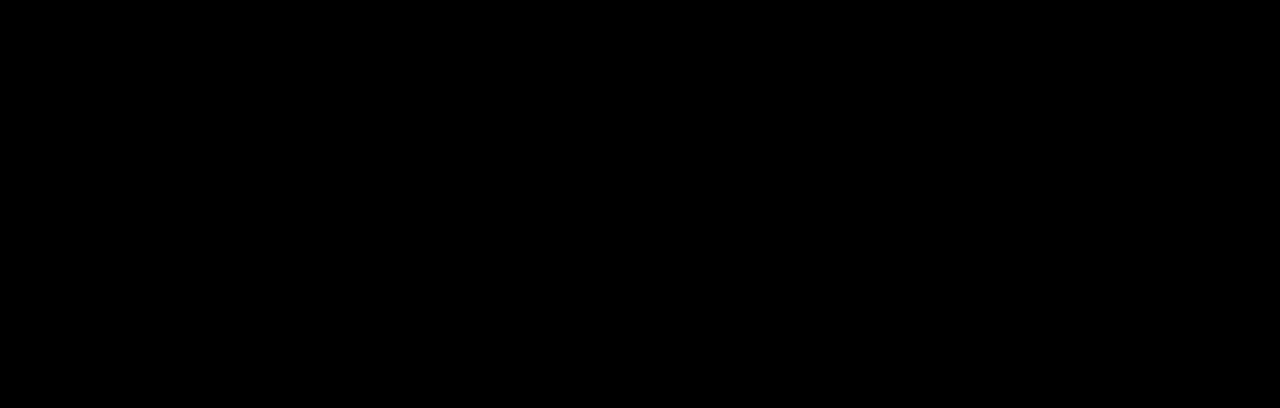
==== commit b362eadd: "added vids" ====
--- a/index.html
+++ b/index.html
@@ -64,7 +64,7 @@
         <nav class="navbar m-0 p-0">
             <div class="container">
                 <div class="logo-block" style="padding-top: 25px;">
-                    <a href="/"><img src="assets/logo.gif" ></a>
+                    <a href="/"><img src="assets/logo.gif"></a>
                 </div>
 
                 <nav class="navbar navbar-expand-lg w-100 p-0">
@@ -72,7 +72,8 @@
                         <ul class="nav navbar-nav js-navafter-content">
                             <li><a href="/" class="homenav"><span style="color: white;">Artists</span></a></li>
                             <li><a href="#" class="aboutnav"><span style="color: white;">About</span></a></li>
-                            <li><a href="contact.html" class="contactus"><span style="color: white;">Contact</span></a></li>
+                            <li><a href="contact.html" class="contactus"><span style="color: white;">Contact</span></a>
+                            </li>
                         </ul>
                     </div><!-- /.navbar-collapse -->
                 </nav>
@@ -80,7 +81,7 @@
         </nav>
     </header>
 
-    
+
     <div class="container-fluid custom-container-fluid">
         <div class="row no-gutters">
             <section class="single-block-outter artist-container w-100">
@@ -118,10 +119,10 @@
                                     <h3 class="no-margin brand-white font-normal"
                                         style="font-family: coverFont; font-size: 45px; padding-top: 100px;">FUTURE</h3>
                                     <p class="p-none brand-white font-medium">ARTIST / RAPPER</p>
-                                    <p class="p-none brand-white font-medium"><a class="btn btnwhite text-uppercase info"
-                                        href="future.html">View
-                                        Work</a></p>
-                                    
+                                    <p class="p-none brand-white font-medium"><a
+                                            class="btn btnwhite text-uppercase info" href="future.html">View
+                                            Work</a></p>
+
                                 </div>
                             </div>
                             <div class="gap-12"></div>
@@ -137,10 +138,10 @@
                                     <h3 class="no-margin brand-white font-normal"
                                         style="font-family: coverFont; font-size: 45px; padding-top: 100px;">GUNNA</h3>
                                     <p class="p-none brand-white font-medium">ARTIST / RAPPER</p>
-                                    <p class="p-none brand-white font-medium"><a class="btn btnwhite text-uppercase info"
-                                        href="gunna.html">View
-                                        Work</a></p>
-                                    
+                                    <p class="p-none brand-white font-medium"><a
+                                            class="btn btnwhite text-uppercase info" href="gunna.html">View
+                                            Work</a></p>
+
                                 </div>
                             </div>
                             <div class="gap-12"></div>
@@ -156,213 +157,261 @@
                                         style="font-family: coverFont; font-size: 45px; padding-top: 100px;">THE WEEKND
                                     </h3>
                                     <p class="p-none brand-white font-medium">MUSICIAN / SONGWRITER</p>
-                                    <p class="p-none brand-white font-medium"><a class="btn btnwhite text-uppercase info"
-                                        href="weeknd.html">View
-                                        Work</a></p>
-                                    
-                                </div>
-                            </div>
-                            <div class="gap-12"></div>
-                        </div>
-                        <div class="col-12 col-sm-4 artist-item animated fadeInUp"
-                            data-image="0" data-motion="0" data-creative="0">
-                            <div class="view view-first">
-                                <div class="view-bg"
-                                    style="background-image: url('assets/nav/0A1A5814\ \(1\).png');">
-
-                                </div>
-                                <div class="mask">
-                                    <h3 class="no-margin brand-white font-normal" style="font-family: coverFont; font-size: 45px; padding-top: 100px;">NAV</h3>
+                                    <p class="p-none brand-white font-medium"><a
+                                            class="btn btnwhite text-uppercase info" href="weeknd.html">View
+                                            Work</a></p>
+
+                                </div>
+                            </div>
+                            <div class="gap-12"></div>
+                        </div>
+                        <div class="col-12 col-sm-4 artist-item animated fadeInUp" data-image="0" data-motion="0"
+                            data-creative="0">
+                            <div class="view view-first">
+                                <div class="view-bg" style="background-image: url('assets/nav/0A1A5814\ \(1\).png');">
+
+                                </div>
+                                <div class="mask">
+                                    <h3 class="no-margin brand-white font-normal"
+                                        style="font-family: coverFont; font-size: 45px; padding-top: 100px;">NAV</h3>
                                     <p class="p-none brand-white font-medium">RAPPER / PRODUCER</p>
-                                    <p class="p-none brand-white font-medium"><a class="btn btnwhite text-uppercase info"
-                                        href="nav.html">View
-                                        Work</a></p>
-                                    
-                                </div>
-                            </div>
-                            <div class="gap-12"></div>
-                        </div>
-                        <div class="col-12 col-sm-4 artist-item animated fadeInUp"
-                            data-image="1" data-motion="1" data-creative="0">
-                            <div class="view view-first">
-                                <div class="view-bg"
-                                    style="background-image: url('assets/misc/trav.png');">
-
-                                </div>
-                                <div class="mask">
-                                    <h3 class="no-margin brand-white font-normal" style="font-family: coverFont; font-size: 45px; padding-top: 100px;">TRAVIS SCOTT</h3>
+                                    <p class="p-none brand-white font-medium"><a
+                                            class="btn btnwhite text-uppercase info" href="nav.html">View
+                                            Work</a></p>
+
+                                </div>
+                            </div>
+                            <div class="gap-12"></div>
+                        </div>
+                        <div class="col-12 col-sm-4 artist-item animated fadeInUp" data-image="1" data-motion="1"
+                            data-creative="0">
+                            <div class="view view-first">
+                                <div class="view-bg" style="background-image: url('assets/misc/trav.png');">
+
+                                </div>
+                                <div class="mask">
+                                    <h3 class="no-margin brand-white font-normal"
+                                        style="font-family: coverFont; font-size: 45px; padding-top: 100px;">TRAVIS
+                                        SCOTT</h3>
                                     <p class="p-none brand-white font-medium">ARTIST / RAPPER</p>
                                     <!-- <p class="p-none brand-white font-medium"><a class="btn btnwhite text-uppercase info"
                                         href="#">View
                                         Work</a></p> -->
-                                    
-                                </div>
-                            </div>
-                            <div class="gap-12"></div>
-                        </div>
-                        <div class="col-12 col-sm-4 artist-item animated fadeInUp"
-                            data-image="1" data-motion="0" data-creative="0">
-                            <div class="view view-first">
-                                <div class="view-bg"
-                                    style="background-image: url('assets/misc/thug.jpg');">
-
-                                </div>
-                                <div class="mask">
-                                    <h3 class="no-margin brand-white font-normal" style="font-family: coverFont; font-size: 45px; padding-top: 100px;">YOUNG THUG</h3>
+
+                                </div>
+                            </div>
+                            <div class="gap-12"></div>
+                        </div>
+                        <div class="col-12 col-sm-4 artist-item animated fadeInUp" data-image="1" data-motion="0"
+                            data-creative="0">
+                            <div class="view view-first">
+                                <div class="view-bg" style="background-image: url('assets/misc/thug.jpg');">
+
+                                </div>
+                                <div class="mask">
+                                    <h3 class="no-margin brand-white font-normal"
+                                        style="font-family: coverFont; font-size: 45px; padding-top: 100px;">YOUNG THUG
+                                    </h3>
                                     <p class="p-none brand-white font-medium">ARTIST / RAPPER</p>
                                     <!-- <p class="p-none brand-white font-medium"><a class="btn btnwhite text-uppercase info"
                                         href="#">View
                                         Work</a></p> -->
-                                    
-                                </div>
-                            </div>
-                            <div class="gap-12"></div>
-                        </div>
-                        <div class="col-12 col-sm-4 artist-item animated fadeInUp"
-                            data-image="1" data-motion="0" data-creative="0">
-                            <div class="view view-first">
-                                <div class="view-bg"
-                                    style="background-image: url('assets/toliver/0A1A6902-2.png');">
-
-                                </div>
-                                <div class="mask">
-                                    <h3 class="no-margin brand-white font-normal" style="font-family: coverFont; font-size: 45px; padding-top: 100px;">DON TOLIVER</h3>
-                                    <p class="p-none brand-white font-medium">ARTIST / RAPPER</p>
-                                    <p class="p-none brand-white font-medium"><a class="btn btnwhite text-uppercase info"
-                                        href="don_toliver.html">View
-                                        Work</a></p>
-                                    
-                                </div>
-                            </div>
-                            <div class="gap-12"></div>
-                        </div>
-                        <div class="col-12 col-sm-4 artist-item animated fadeInUp"
-                            data-image="1" data-motion="0" data-creative="0">
-                            <div class="view view-first">
-                                <div class="view-bg"
-                                    style="background-image: url('assets/rocky/rockytour.jpg');">
-
-                                </div>
-                                <div class="mask">
-                                    <h3 class="no-margin brand-white font-normal" style="font-family: coverFont; font-size: 45px; padding-top: 100px;">A$AP ROCKY</h3>
-                                    <p class="p-none brand-white font-medium">ARTIST / RAPPER</p>
-                                    <p class="p-none brand-white font-medium"><a class="btn btnwhite text-uppercase info"
-                                        href="asap_rocky.html">View
-                                        Work</a></p>
-                                    
-                                </div>
-                            </div>
-                            <div class="gap-12"></div>
-                        </div>
-                        <div class="col-12 col-sm-4 artist-item animated fadeInUp"
-                            data-image="1" data-motion="0" data-creative="0">
-                            <div class="view view-first">
-                                <div class="view-bg"
-                                    style="background-image: url('assets/bia/IS6A4901.jpg');">
-
-                                </div>
-                                <div class="mask">
-                                    <h3 class="no-margin brand-white font-normal" style="font-family: coverFont; font-size: 45px; padding-top: 100px;">BIA</h3>
-                                    <p class="p-none brand-white font-medium">ARTIST / RAPPER</p>
-                                    <p class="p-none brand-white font-medium"><a class="btn btnwhite text-uppercase info"
-                                        href="bia.html">View
-                                        Work</a></p>
-                                    
-                                </div>
-                            </div>
-                            <div class="gap-12"></div>
-                        </div>
-                        <div class="col-12 col-sm-4 artist-item animated fadeInUp"
-                            data-image="1" data-motion="0" data-creative="0">
-                            <div class="view view-first">
-                                <div class="view-bg"
-                                    style="background-image: url('assets/Marshmallow/TCX_9468.jpg');">
-
-                                </div>
-                                <div class="mask">
-                                    <h3 class="no-margin brand-white font-normal" style="font-family: coverFont; font-size: 45px; padding-top: 100px;">MARSHMALLOW</h3>
+
+                                </div>
+                            </div>
+                            <div class="gap-12"></div>
+                        </div>
+                        <div class="col-12 col-sm-4 artist-item animated fadeInUp" data-image="1" data-motion="0"
+                            data-creative="0">
+                            <div class="view view-first">
+                                <div class="view-bg" style="background-image: url('assets/toliver/0A1A6902-2.png');">
+
+                                </div>
+                                <div class="mask">
+                                    <h3 class="no-margin brand-white font-normal"
+                                        style="font-family: coverFont; font-size: 45px; padding-top: 100px;">DON TOLIVER
+                                    </h3>
+                                    <p class="p-none brand-white font-medium">ARTIST / RAPPER</p>
+                                    <p class="p-none brand-white font-medium"><a
+                                            class="btn btnwhite text-uppercase info" href="don_toliver.html">View
+                                            Work</a></p>
+
+                                </div>
+                            </div>
+                            <div class="gap-12"></div>
+                        </div>
+                        <div class="col-12 col-sm-4 artist-item animated fadeInUp" data-image="1" data-motion="0"
+                            data-creative="0">
+                            <div class="view view-first">
+                                <div class="view-bg" style="background-image: url('assets/rocky/rockytour.jpg');">
+
+                                </div>
+                                <div class="mask">
+                                    <h3 class="no-margin brand-white font-normal"
+                                        style="font-family: coverFont; font-size: 45px; padding-top: 100px;">A$AP ROCKY
+                                    </h3>
+                                    <p class="p-none brand-white font-medium">ARTIST / RAPPER</p>
+                                    <p class="p-none brand-white font-medium"><a
+                                            class="btn btnwhite text-uppercase info" href="asap_rocky.html">View
+                                            Work</a></p>
+
+                                </div>
+                            </div>
+                            <div class="gap-12"></div>
+                        </div>
+                        <div class="col-12 col-sm-4 artist-item animated fadeInUp" data-image="1" data-motion="0"
+                            data-creative="0">
+                            <div class="view view-first">
+                                <div class="view-bg" style="background-image: url('assets/bia/IS6A4901.jpg');">
+
+                                </div>
+                                <div class="mask">
+                                    <h3 class="no-margin brand-white font-normal"
+                                        style="font-family: coverFont; font-size: 45px; padding-top: 100px;">BIA</h3>
+                                    <p class="p-none brand-white font-medium">ARTIST / RAPPER</p>
+                                    <p class="p-none brand-white font-medium"><a
+                                            class="btn btnwhite text-uppercase info" href="bia.html">View
+                                            Work</a></p>
+
+                                </div>
+                            </div>
+                            <div class="gap-12"></div>
+                        </div>
+                        <div class="col-12 col-sm-4 artist-item animated fadeInUp" data-image="1" data-motion="0"
+                            data-creative="0">
+                            <div class="view view-first">
+                                <div class="view-bg" style="background-image: url('assets/Marshmallow/TCX_9468.jpg');">
+
+                                </div>
+                                <div class="mask">
+                                    <h3 class="no-margin brand-white font-normal"
+                                        style="font-family: coverFont; font-size: 45px; padding-top: 100px;">MARSHMALLOW
+                                    </h3>
                                     <p class="p-none brand-white font-medium">ARTIST / PRODUCER</p>
-                                    <p class="p-none brand-white font-medium"><a class="btn btnwhite text-uppercase info"
-                                        href="marshmallow.html">View
-                                        Work</a></p>
-                                    
-                                </div>
-                            </div>
-                            <div class="gap-12"></div>
-                        </div>
-                        <div class="col-12 col-sm-4 artist-item animated fadeInUp"
-                            data-image="1" data-motion="0" data-creative="0">
-                            <div class="view view-first">
-                                <div class="view-bg"
-                                    style="background-image: url('assets/carti/c6.jpg');">
-
-                                </div>
-                                <div class="mask">
-                                    <h3 class="no-margin brand-white font-normal" style="font-family: coverFont; font-size: 45px; padding-top: 100px;">PLAYBOI CARTI</h3>
-                                    <p class="p-none brand-white font-medium">ARTIST / RAPPER</p>
-                                    <p class="p-none brand-white font-medium"><a class="btn btnwhite text-uppercase info"
-                                        href="carti.html">View
-                                        Work</a></p>
-                                    
-                                </div>
-                            </div>
-                            <div class="gap-12"></div>
-                        </div>
-                        <div class="col-12 col-sm-4 artist-item animated fadeInUp"
-                            data-image="1" data-motion="0" data-creative="0">
-                            <div class="view view-first">
-                                <div class="view-bg"
-                                    style="background-image: url('assets/post/post.jpg');">
-
-                                </div>
-                                <div class="mask">
-                                    <h3 class="no-margin brand-white font-normal" style="font-family: coverFont; font-size: 45px; padding-top: 100px;">POST MALONE</h3>
+                                    <p class="p-none brand-white font-medium"><a
+                                            class="btn btnwhite text-uppercase info" href="marshmallow.html">View
+                                            Work</a></p>
+
+                                </div>
+                            </div>
+                            <div class="gap-12"></div>
+                        </div>
+                        <div class="col-12 col-sm-4 artist-item animated fadeInUp" data-image="1" data-motion="0"
+                            data-creative="0">
+                            <div class="view view-first">
+                                <div class="view-bg" style="background-image: url('assets/carti/c6.jpg');">
+
+                                </div>
+                                <div class="mask">
+                                    <h3 class="no-margin brand-white font-normal"
+                                        style="font-family: coverFont; font-size: 45px; padding-top: 100px;">PLAYBOI
+                                        CARTI</h3>
+                                    <p class="p-none brand-white font-medium">ARTIST / RAPPER</p>
+                                    <p class="p-none brand-white font-medium"><a
+                                            class="btn btnwhite text-uppercase info" href="carti.html">View
+                                            Work</a></p>
+
+                                </div>
+                            </div>
+                            <div class="gap-12"></div>
+                        </div>
+                        <div class="col-12 col-sm-4 artist-item animated fadeInUp" data-image="1" data-motion="0"
+                            data-creative="0">
+                            <div class="view view-first">
+                                <div class="view-bg" style="background-image: url('assets/post/post.jpg');">
+
+                                </div>
+                                <div class="mask">
+                                    <h3 class="no-margin brand-white font-normal"
+                                        style="font-family: coverFont; font-size: 45px; padding-top: 100px;">POST MALONE
+                                    </h3>
                                     <p class="p-none brand-white font-medium">MUSICIAN / ARTIST</p>
-                                    <p class="p-none brand-white font-medium"><a class="btn btnwhite text-uppercase info"
-                                        href="post.html">View
-                                        Work</a></p>
-                                    
-                                </div>
-                            </div>
-                            <div class="gap-12"></div>
-                        </div>
-                        <div class="col-12 col-sm-6 artist-item animated fadeInUp"
-                            data-image="1" data-motion="0" data-creative="0">
-                            <div class="view view-first">
-                                <div class="view-bg"
-                                    style="background-image: url('assets/model/TCX_4422.jpg');">
-
-                                </div>
-                                <div class="mask">
-                                    <h3 class="no-margin brand-white font-normal" style="font-family: coverFont; font-size: 45px; padding-top: 100px;">MODEL WORK</h3>
+                                    <p class="p-none brand-white font-medium"><a
+                                            class="btn btnwhite text-uppercase info" href="post.html">View
+                                            Work</a></p>
+
+                                </div>
+                            </div>
+                            <div class="gap-12"></div>
+                        </div>
+                        <div class="col-12 col-sm-6 artist-item animated fadeInUp" data-image="1" data-motion="0"
+                            data-creative="0">
+                            <div class="view view-first">
+                                <div class="view-bg" style="background-image: url('assets/model/TCX_4422.jpg');">
+
+                                </div>
+                                <div class="mask">
+                                    <h3 class="no-margin brand-white font-normal"
+                                        style="font-family: coverFont; font-size: 45px; padding-top: 100px;">MODEL WORK
+                                    </h3>
                                     <!-- <p class="p-none brand-white font-medium">ARTIST / RAPPER</p> -->
-                                    <p class="p-none brand-white font-medium"><a class="btn btnwhite text-uppercase info"
-                                        href="models.html">View
-                                        Work</a></p>
-                                    
-                                </div>
-                            </div>
-                            <div class="gap-12"></div>
-                        </div>
-                        <div class="col-12 col-sm-6 artist-item animated fadeInUp"
-                            data-image="1" data-motion="0" data-creative="0">
-                            <div class="view view-first">
-                                <div class="view-bg"
-                                    style="background-image: url('assets/Wedding/0A1A0700.jpg');">
-
-                                </div>
-                                <div class="mask">
-                                    <h3 class="no-margin brand-white font-normal" style="font-family: coverFont; font-size: 45px; padding-top: 100px;">WEDDING</h3>
+                                    <p class="p-none brand-white font-medium"><a
+                                            class="btn btnwhite text-uppercase info" href="models.html">View
+                                            Work</a></p>
+
+                                </div>
+                            </div>
+                            <div class="gap-12"></div>
+                        </div>
+                        <div class="col-12 col-sm-6 artist-item animated fadeInUp" data-image="1" data-motion="0"
+                            data-creative="0">
+                            <div class="view view-first">
+                                <div class="view-bg" style="background-image: url('assets/Wedding/0A1A0700.jpg');">
+
+                                </div>
+                                <div class="mask">
+                                    <h3 class="no-margin brand-white font-normal"
+                                        style="font-family: coverFont; font-size: 45px; padding-top: 100px;">WEDDING
+                                    </h3>
                                     <!-- <p class="p-none brand-white font-medium">MUSICIAN / ARTIST</p> -->
-                                    <p class="p-none brand-white font-medium"><a class="btn btnwhite text-uppercase info"
-                                        href="weddings.html">View
-                                        Work</a></p>
-                                    
-                                </div>
-                            </div>
-                            <div class="gap-12"></div>
-                        </div>
-                    </div> 
+                                    <p class="p-none brand-white font-medium"><a
+                                            class="btn btnwhite text-uppercase info" href="weddings.html">View
+                                            Work</a></p>
+
+                                </div>
+                            </div>
+                            <div class="gap-12"></div>
+                        </div>
+                        <div class="col-12 col-sm-6 artist-item animated fadeInUp" data-image="1" data-motion="0"
+                            data-creative="0">
+                            <div class="view view-first">
+                                <div class="view-bg">
+                                    <iframe width="560" height="315" src="https://www.youtube.com/embed/HQ7SNyql_ug"
+                                        title="YouTube video player" frameborder="0"
+                                        allow="accelerometer; autoplay; clipboard-write; encrypted-media; gyroscope; picture-in-picture"
+                                        allowfullscreen></iframe>
+                                </div>
+
+                            </div>
+                        </div>
+                        <div class="col-12 col-sm-6 artist-item animated fadeInUp" data-image="1" data-motion="0"
+                            data-creative="0">
+                            <div class="view view-first">
+                                <div class="view-bg">
+                                    <iframe width="560" height="315" src="https://www.youtube.com/embed/PaTgVzv3dBM"
+                                        title="YouTube video player" frameborder="0"
+                                        allow="accelerometer; autoplay; clipboard-write; encrypted-media; gyroscope; picture-in-picture"
+                                        allowfullscreen></iframe>
+                                </div>
+
+
+                            </div>
+
+                        </div>
+                        <div class="col-12 col-sm-12 artist-item animated fadeInUp" data-image="1" data-motion="0"
+                            data-creative="0">
+                            <div class="view view-first">
+                                <div class="view-bg">
+                                    <iframe width="560" height="315" src="https://www.youtube.com/embed/lqMIOnLs38A"
+                                        title="YouTube video player" frameborder="0"
+                                        allow="accelerometer; autoplay; clipboard-write; encrypted-media; gyroscope; picture-in-picture"
+                                        allowfullscreen></iframe>
+                                </div>
+
+
+                            </div>
+                        </div>
+                    </div>
                     <!-- <div class="row">
                         <div class="invisible home-gettouch full-width">
                             <div class="clearfix inner-single-block">
@@ -410,7 +459,7 @@
             <ul>
                 <li><a href="/">Artists</a></li>
                 <li><a href="#">About</a></li>
-                <li><a href="#contact.html">Contact</a></li>
+                <li><a href="contact.html">Contact</a></li>
             </ul>
         </nav>
     </div>
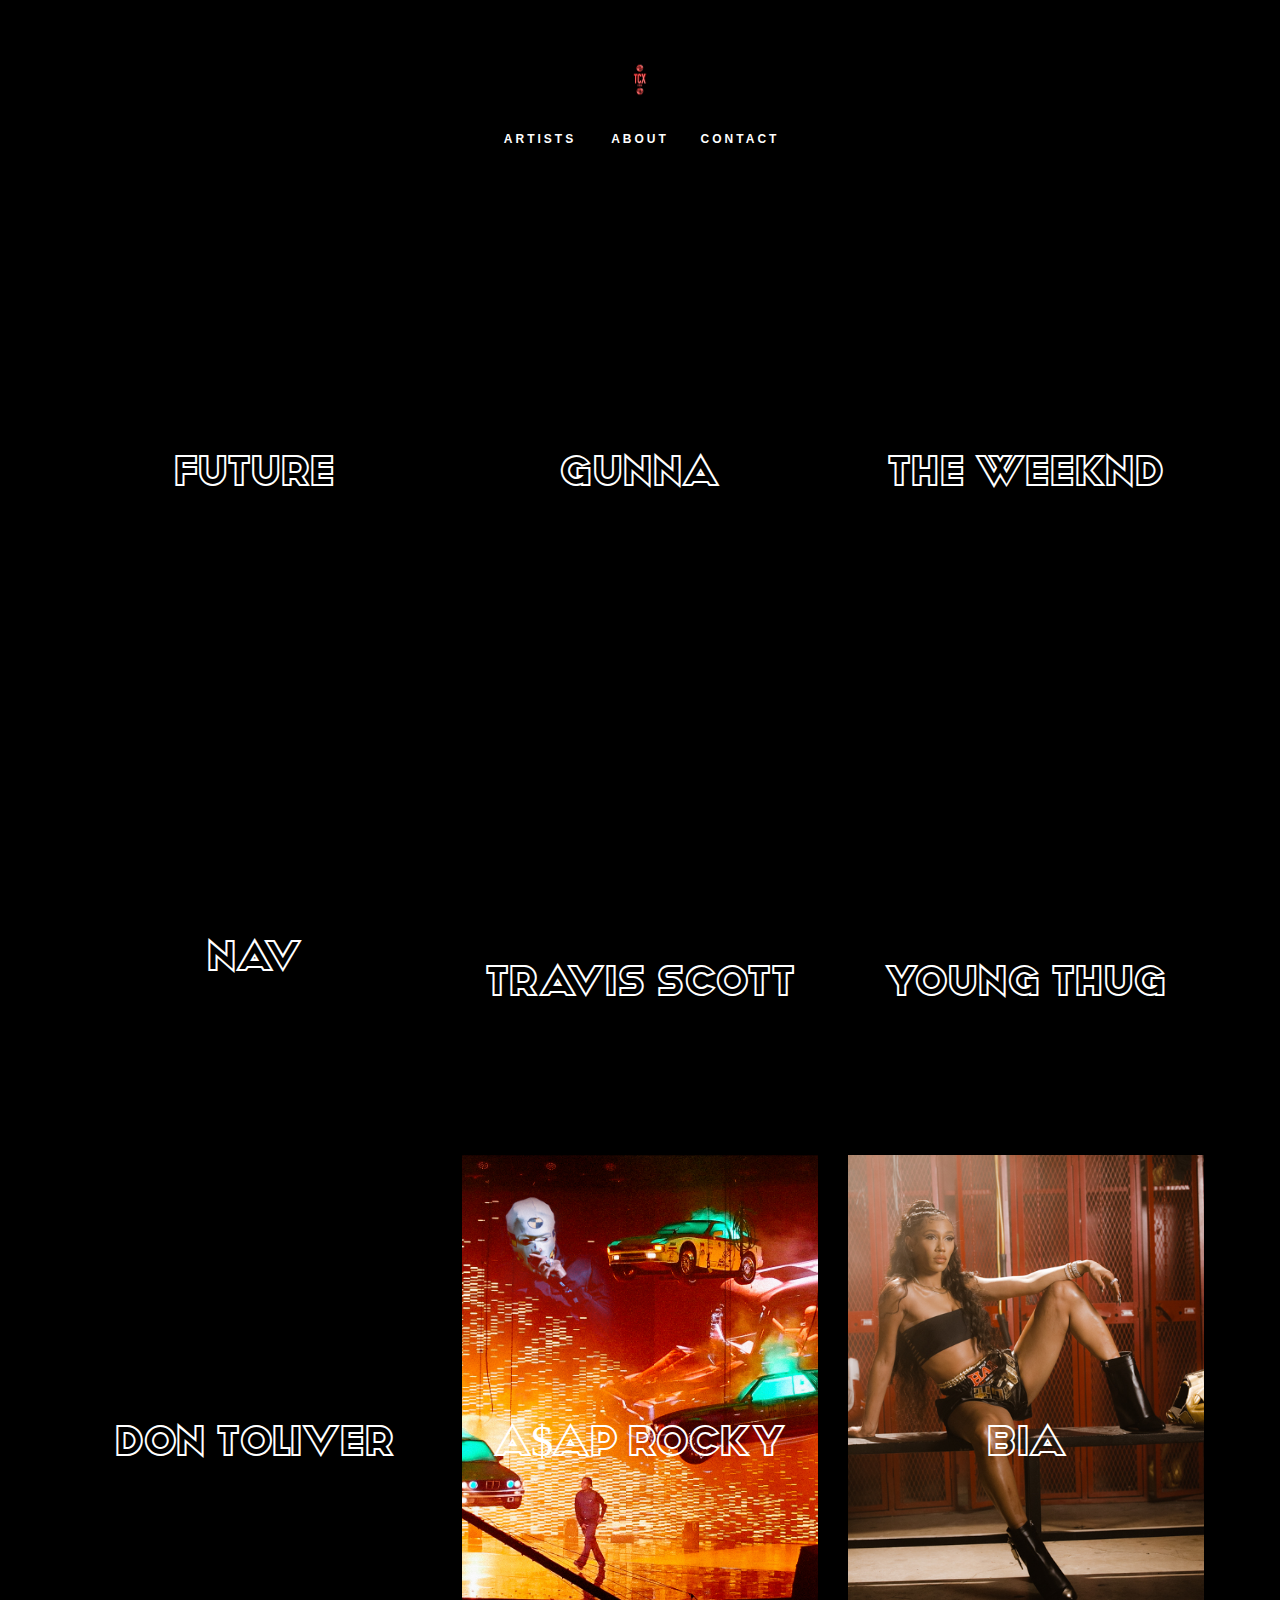
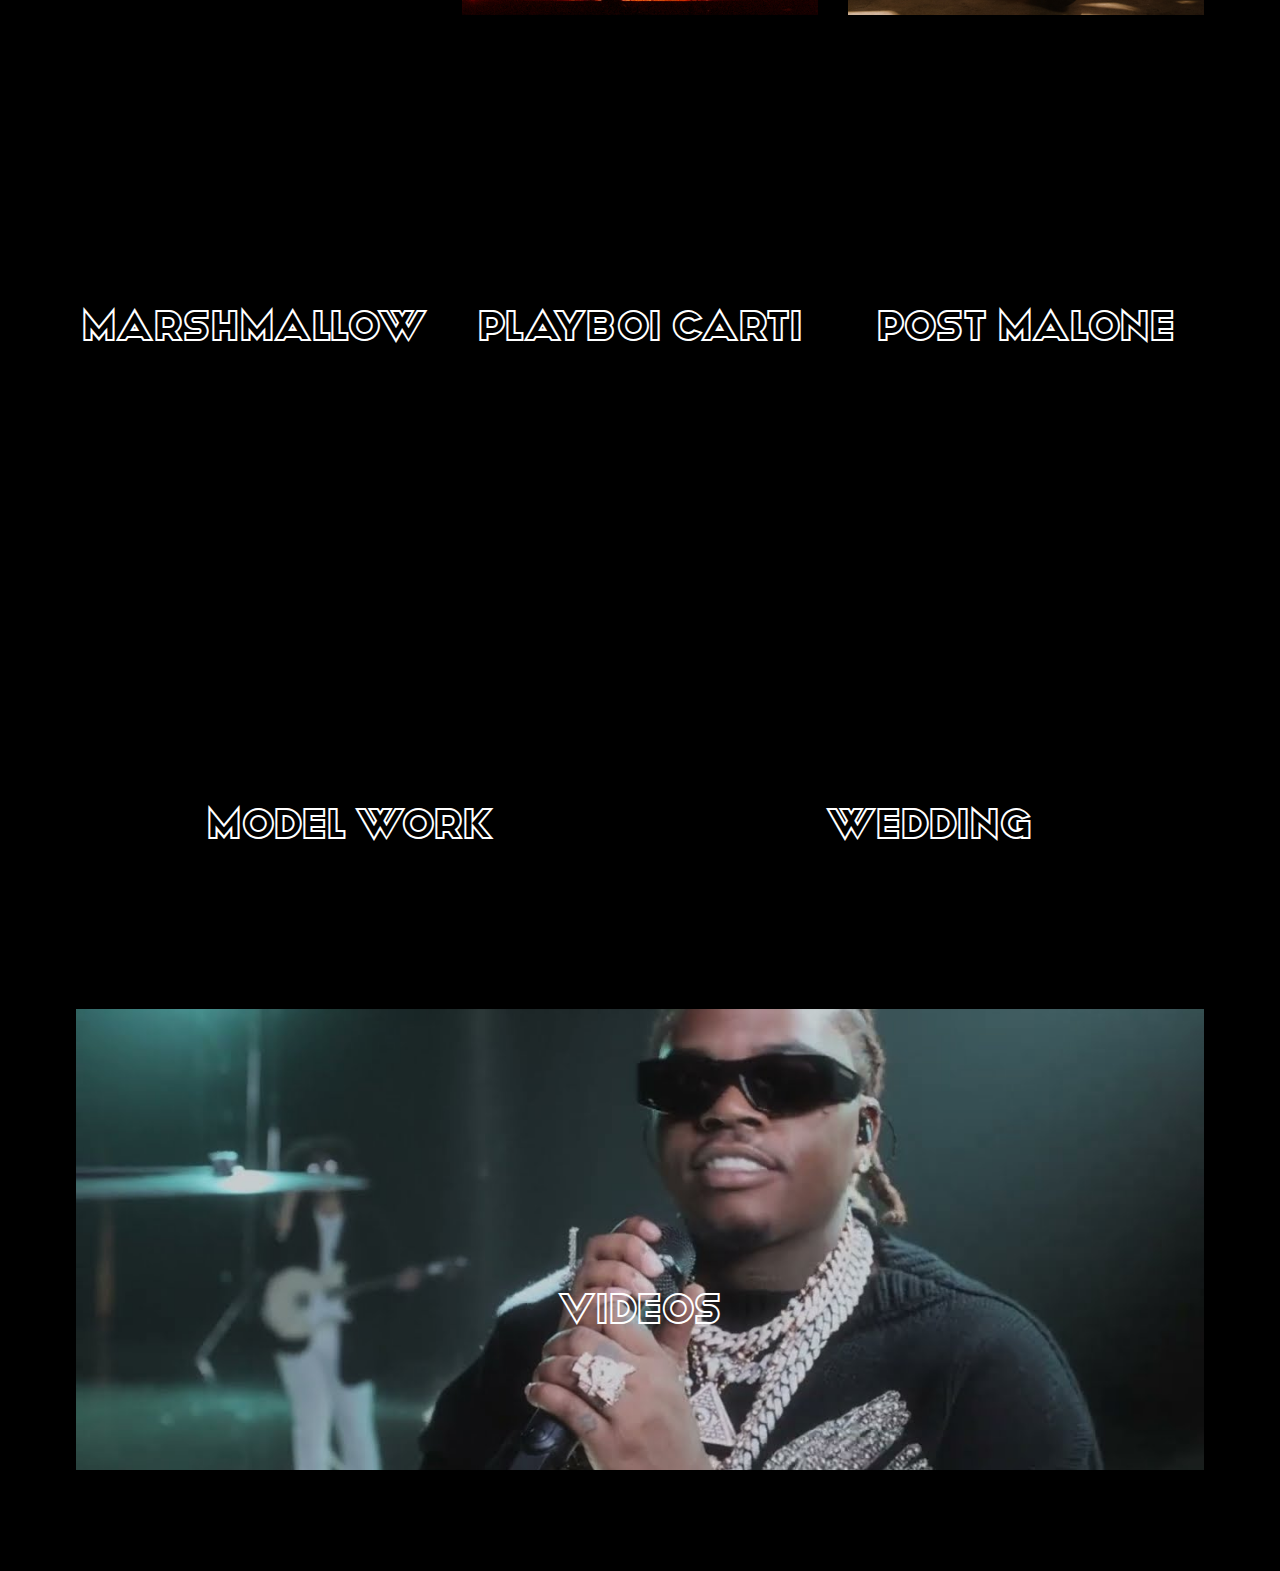
==== commit 1effef42: "added videos page" ====
--- a/index.html
+++ b/index.html
@@ -372,45 +372,26 @@
                             </div>
                             <div class="gap-12"></div>
                         </div>
-                        <div class="col-12 col-sm-6 artist-item animated fadeInUp" data-image="1" data-motion="0"
-                            data-creative="0">
-                            <div class="view view-first">
-                                <div class="view-bg">
-                                    <iframe width="560" height="315" src="https://www.youtube.com/embed/HQ7SNyql_ug"
-                                        title="YouTube video player" frameborder="0"
-                                        allow="accelerometer; autoplay; clipboard-write; encrypted-media; gyroscope; picture-in-picture"
-                                        allowfullscreen></iframe>
-                                </div>
-
-                            </div>
-                        </div>
-                        <div class="col-12 col-sm-6 artist-item animated fadeInUp" data-image="1" data-motion="0"
-                            data-creative="0">
-                            <div class="view view-first">
-                                <div class="view-bg">
-                                    <iframe width="560" height="315" src="https://www.youtube.com/embed/PaTgVzv3dBM"
-                                        title="YouTube video player" frameborder="0"
-                                        allow="accelerometer; autoplay; clipboard-write; encrypted-media; gyroscope; picture-in-picture"
-                                        allowfullscreen></iframe>
-                                </div>
-
-
-                            </div>
-
-                        </div>
                         <div class="col-12 col-sm-12 artist-item animated fadeInUp" data-image="1" data-motion="0"
-                            data-creative="0">
-                            <div class="view view-first">
-                                <div class="view-bg">
-                                    <iframe width="560" height="315" src="https://www.youtube.com/embed/lqMIOnLs38A"
-                                        title="YouTube video player" frameborder="0"
-                                        allow="accelerometer; autoplay; clipboard-write; encrypted-media; gyroscope; picture-in-picture"
-                                        allowfullscreen></iframe>
-                                </div>
-
-
-                            </div>
-                        </div>
+                            data-creative="0" >
+                            <div class="view view-first">
+                                <div class="view-bg" style="background-image: url('assets/maxresdefault.jpg');">
+
+                                </div>
+                                <div class="mask">
+                                    <h3 class="no-margin brand-white font-normal"
+                                        style="font-family: coverFont; font-size: 45px; padding-top: 100px;">VIDEOS
+                                    </h3>
+                                    <!-- <p class="p-none brand-white font-medium">MUSICIAN / ARTIST</p> -->
+                                    <p class="p-none brand-white font-medium"><a
+                                            class="btn btnwhite text-uppercase info" href="videos.html">View
+                                            Work</a></p>
+
+                                </div>
+                            </div>
+                            <div class="gap-12"></div>
+                        </div>
+                        
                     </div>
                     <!-- <div class="row">
                         <div class="invisible home-gettouch full-width">
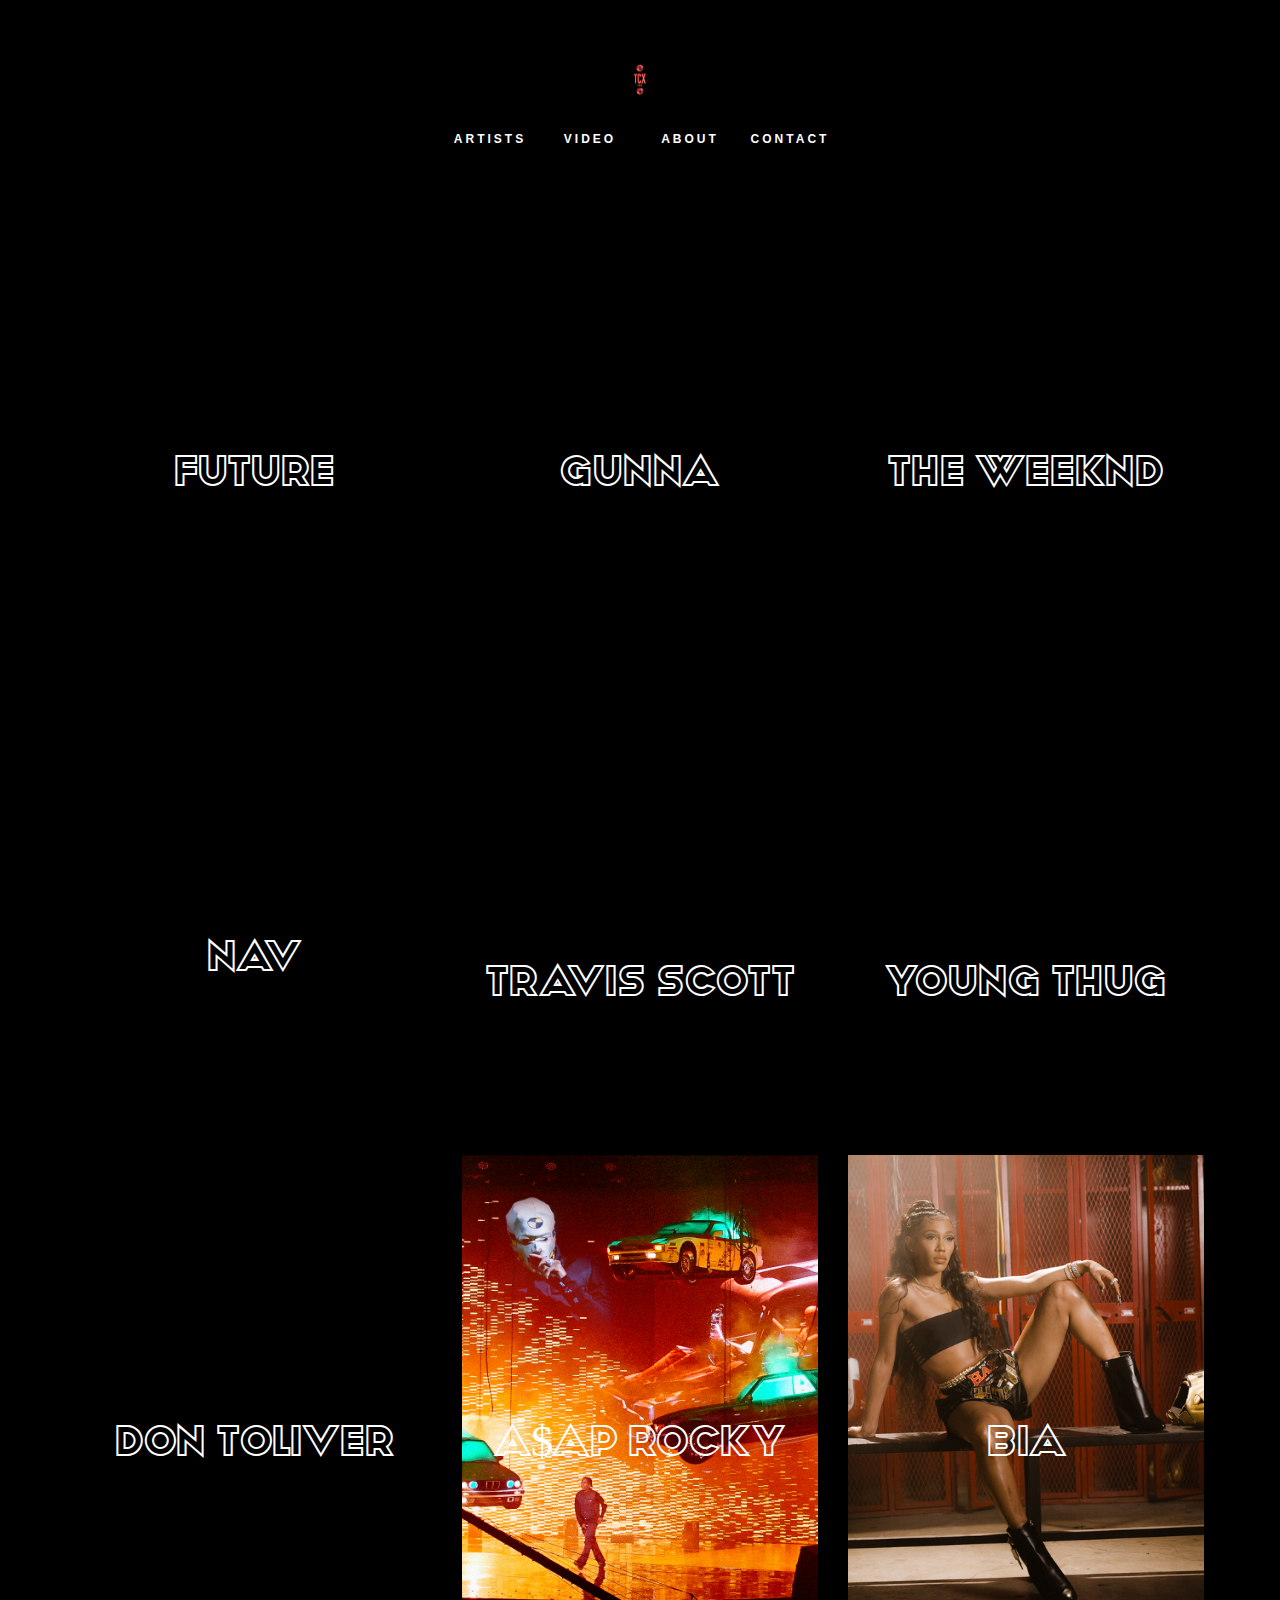
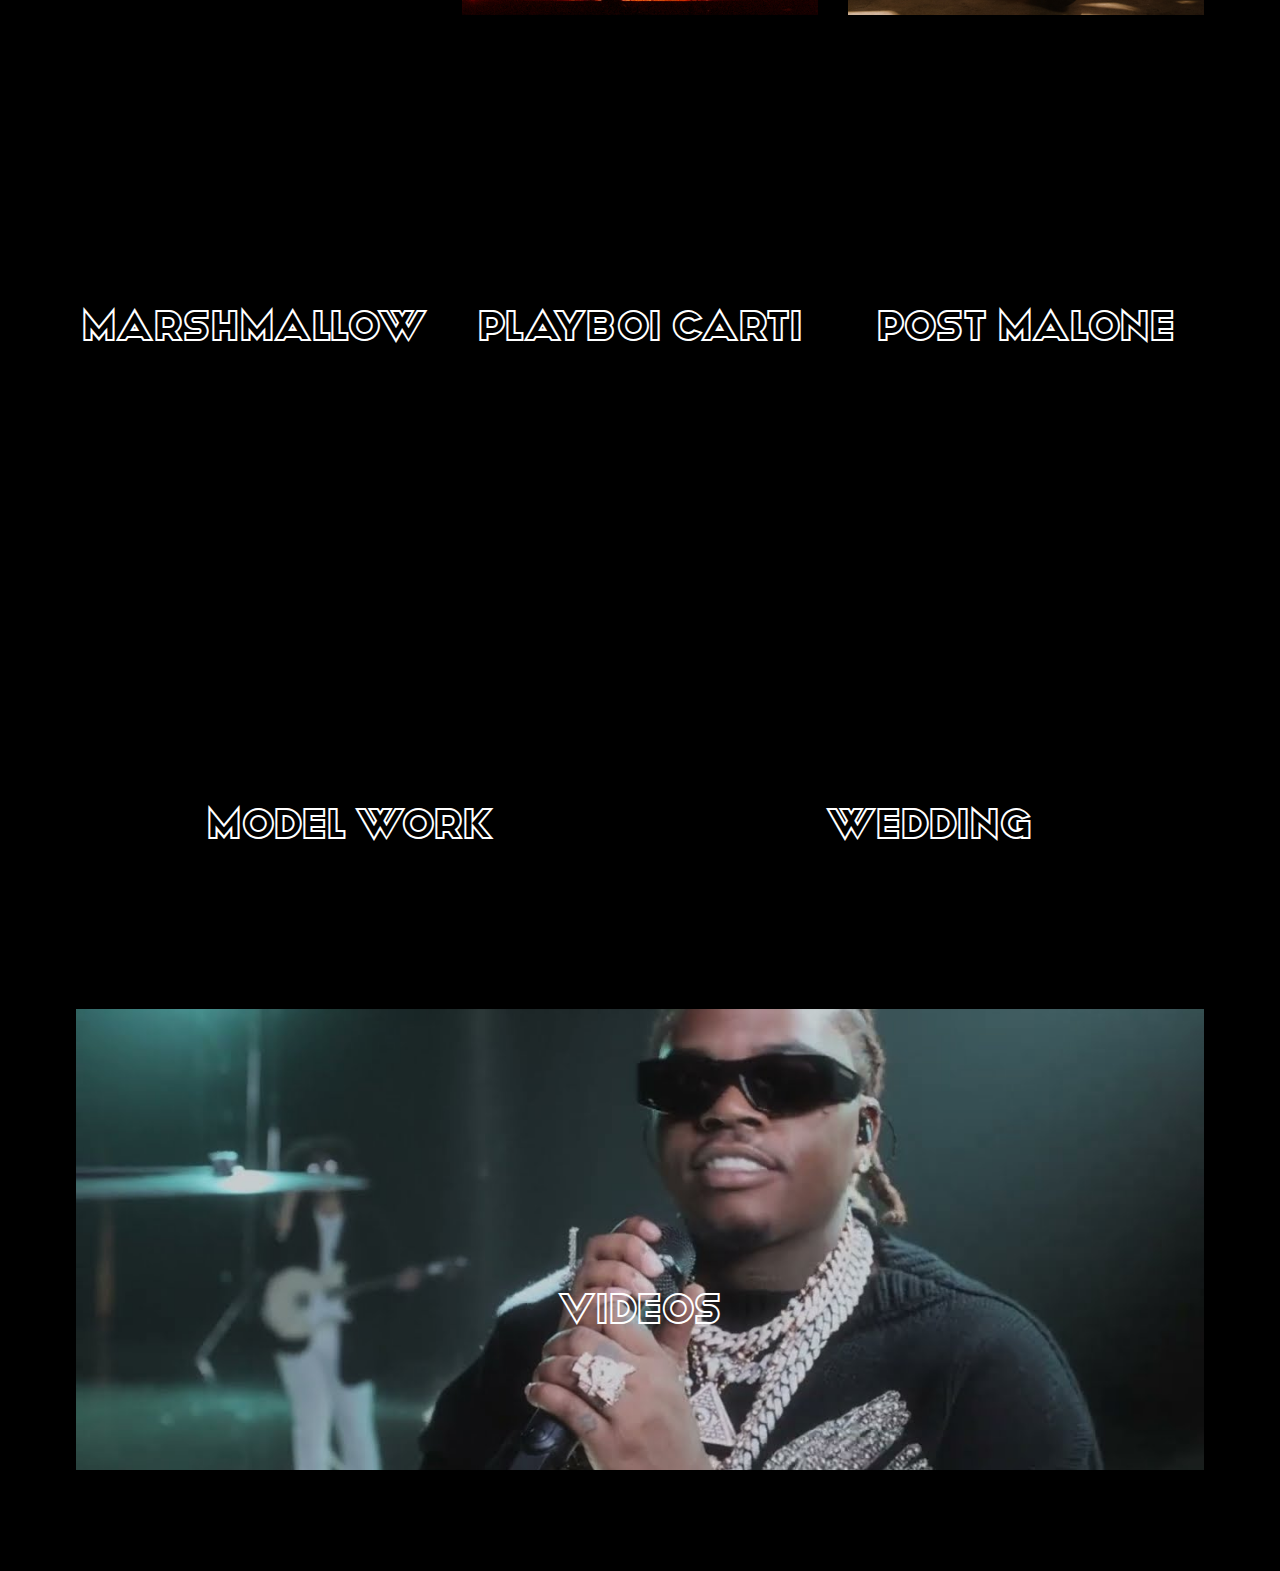
==== commit 267fcb39: "updated nav" ====
--- a/index.html
+++ b/index.html
@@ -42,6 +42,9 @@
                             <a href="/" class="cdnav"><span style="color: white;">Artists</span></a>
                         </li>
                         <li>
+                            <a href="videos.html" class="cdnav"><span style="color: white;">Video</span></a>
+                        </li>
+                        <li>
                             <a href="#" class="aboutnav "><span style="color: white;">About</span></a>
                         </li>
                         <li>
@@ -71,6 +74,7 @@
                     <div class="collapse navbar-collapse justify-content-center" id="bs-example-navbar-collapse-1">
                         <ul class="nav navbar-nav js-navafter-content">
                             <li><a href="/" class="homenav"><span style="color: white;">Artists</span></a></li>
+                            <li><a href="videos.html" class="homenav"><span style="color: white;">Video</span></a></li>
                             <li><a href="#" class="aboutnav"><span style="color: white;">About</span></a></li>
                             <li><a href="contact.html" class="contactus"><span style="color: white;">Contact</span></a>
                             </li>
